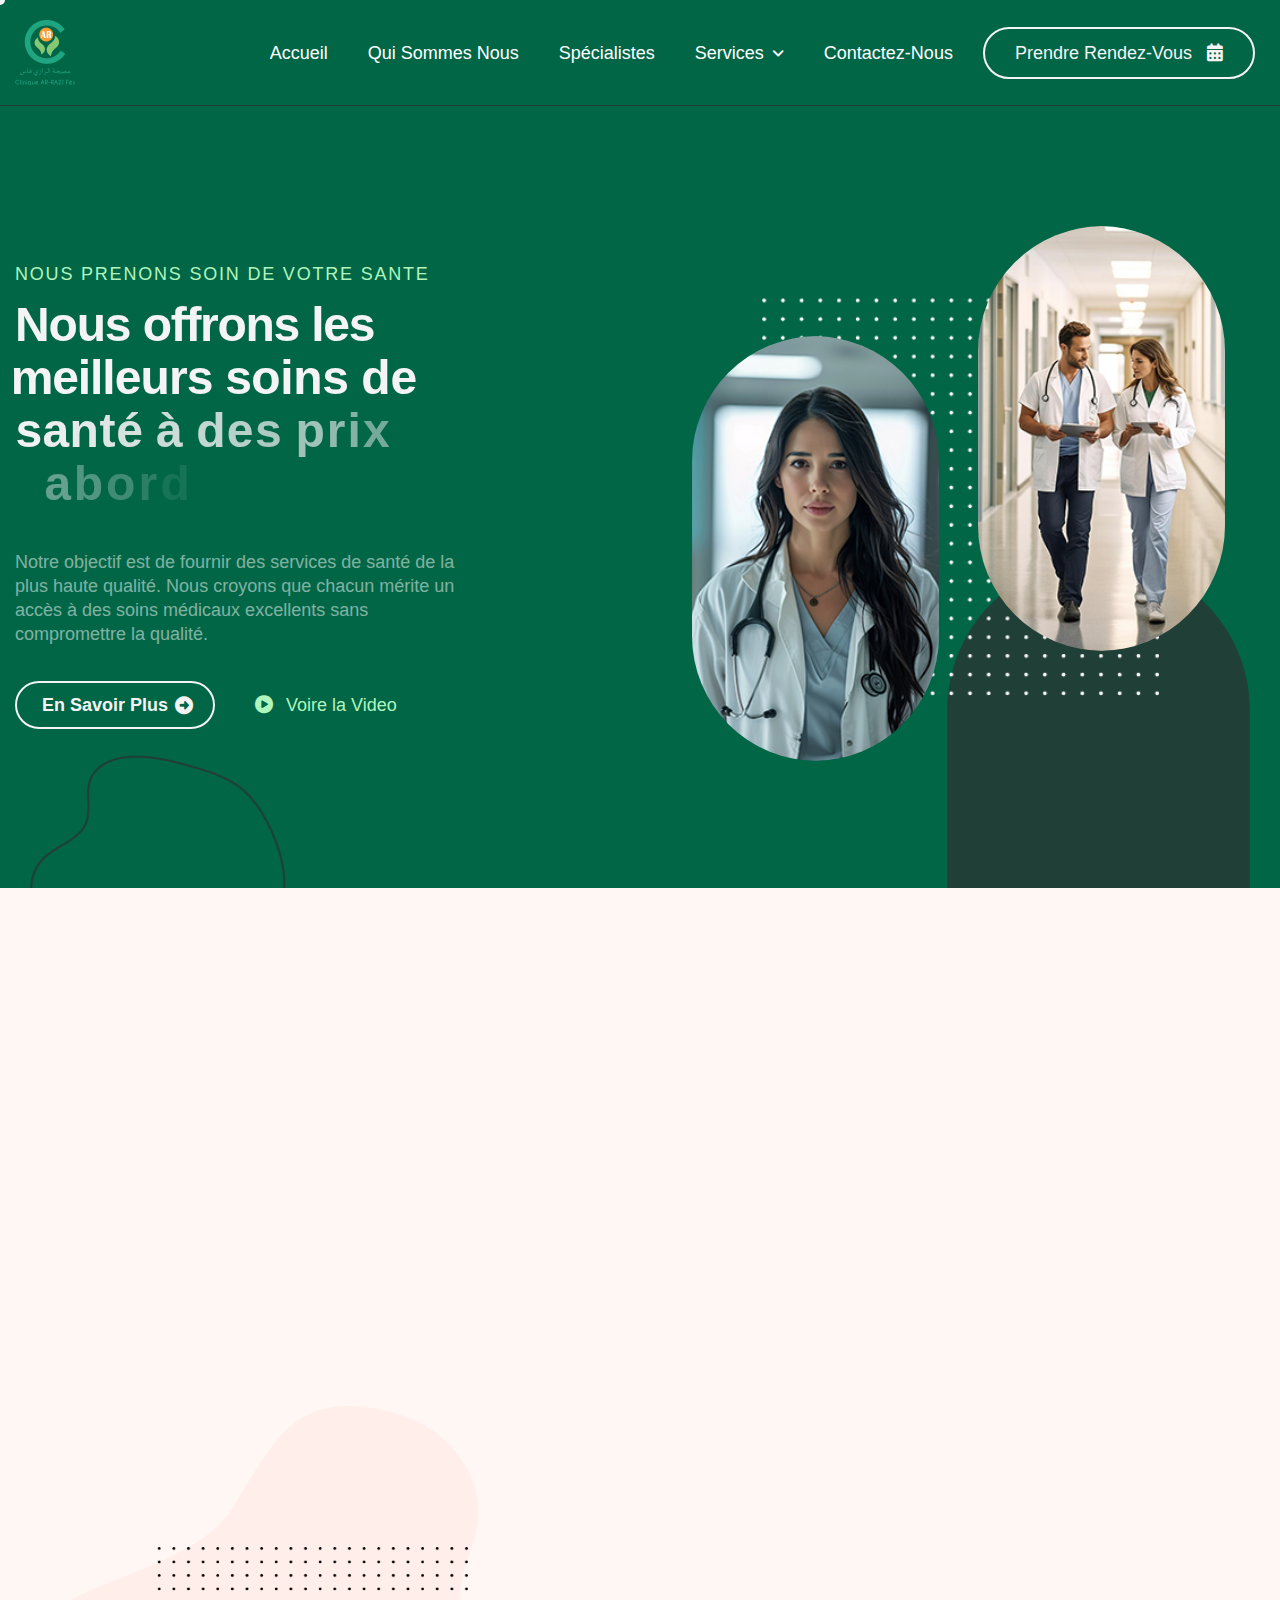
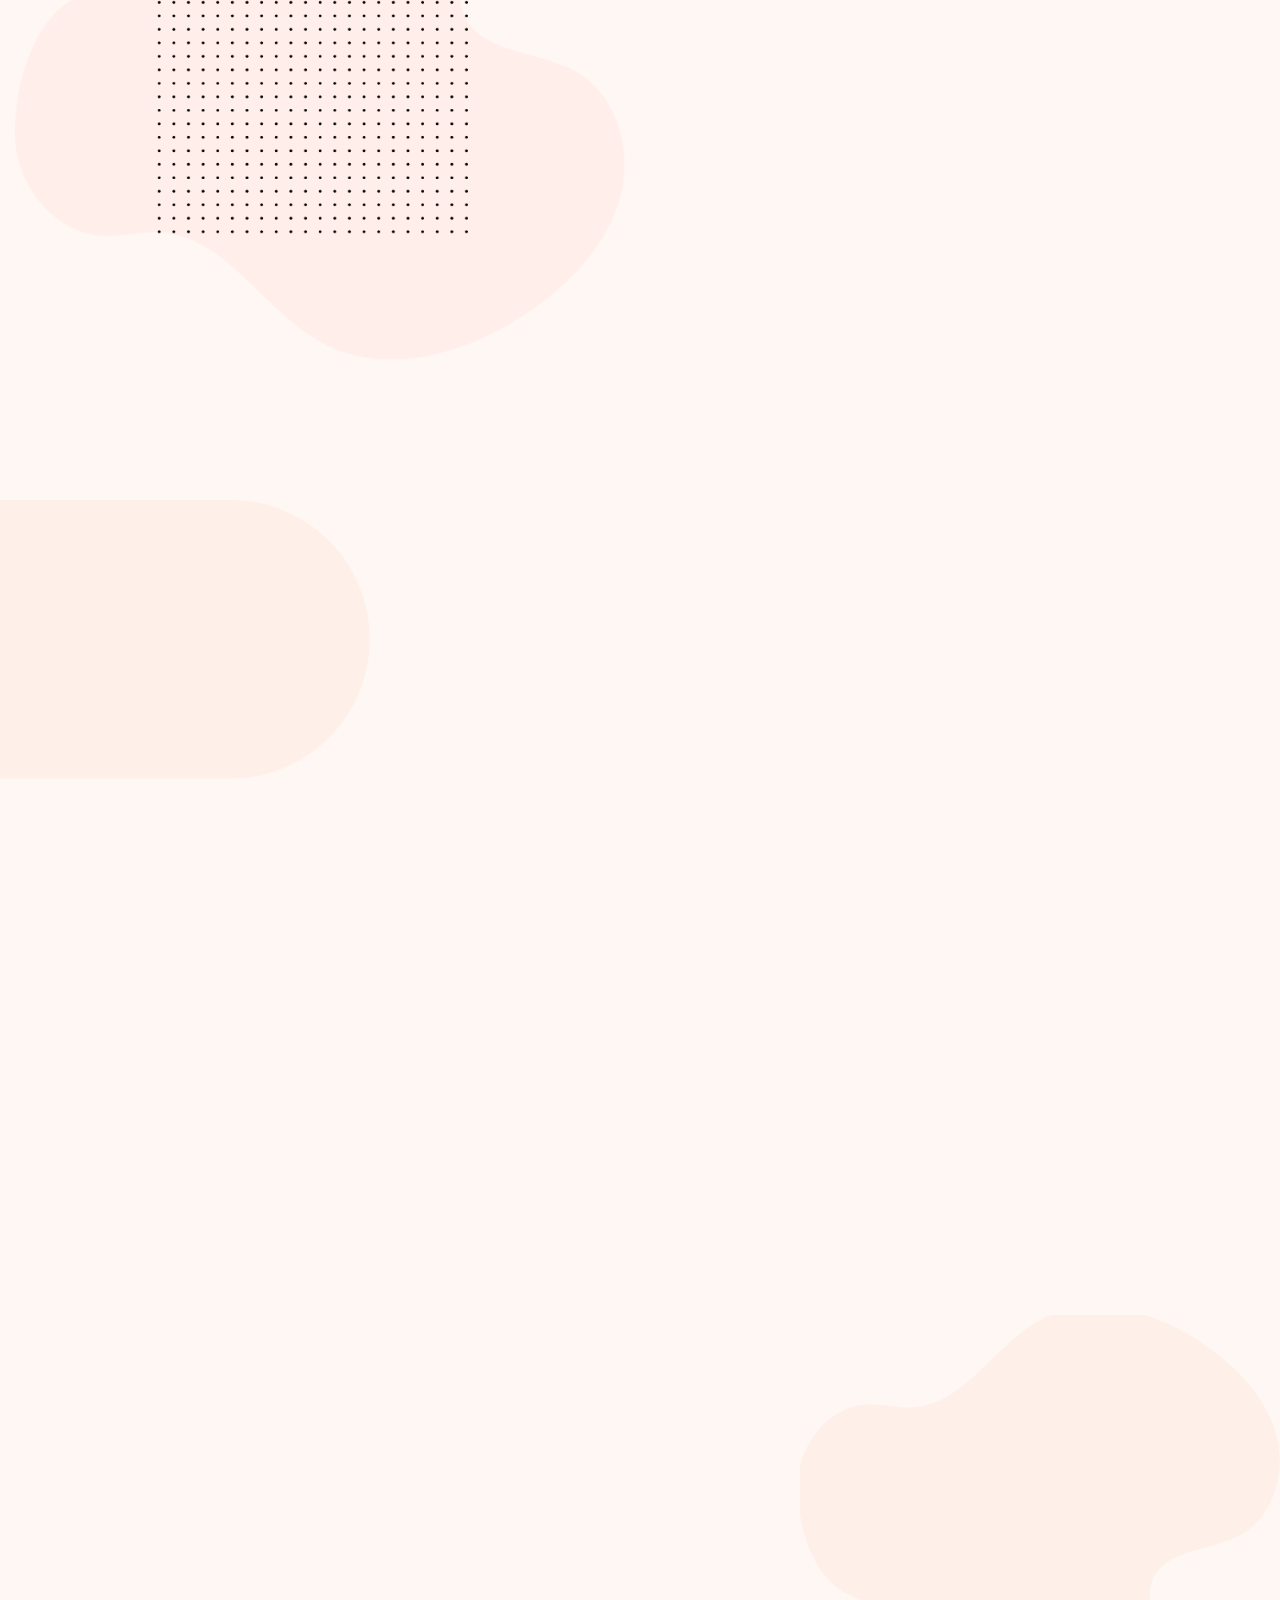
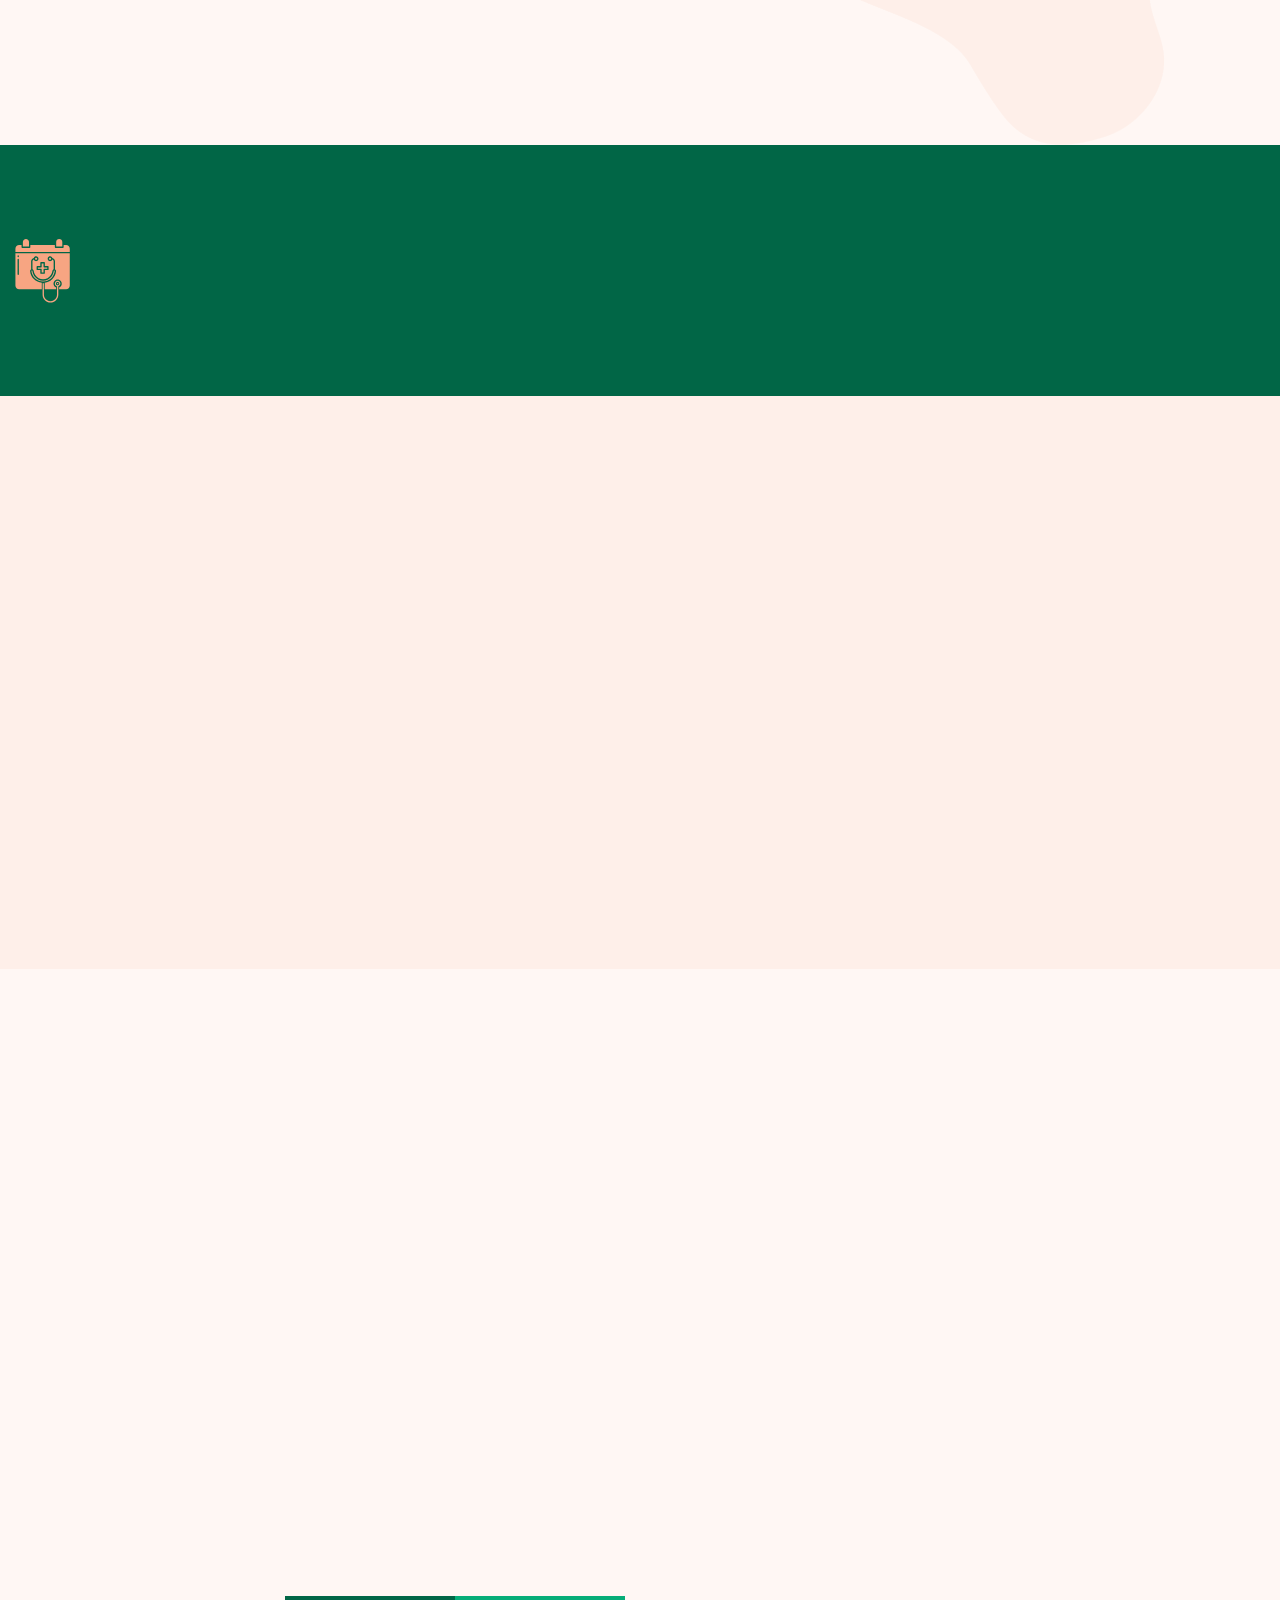
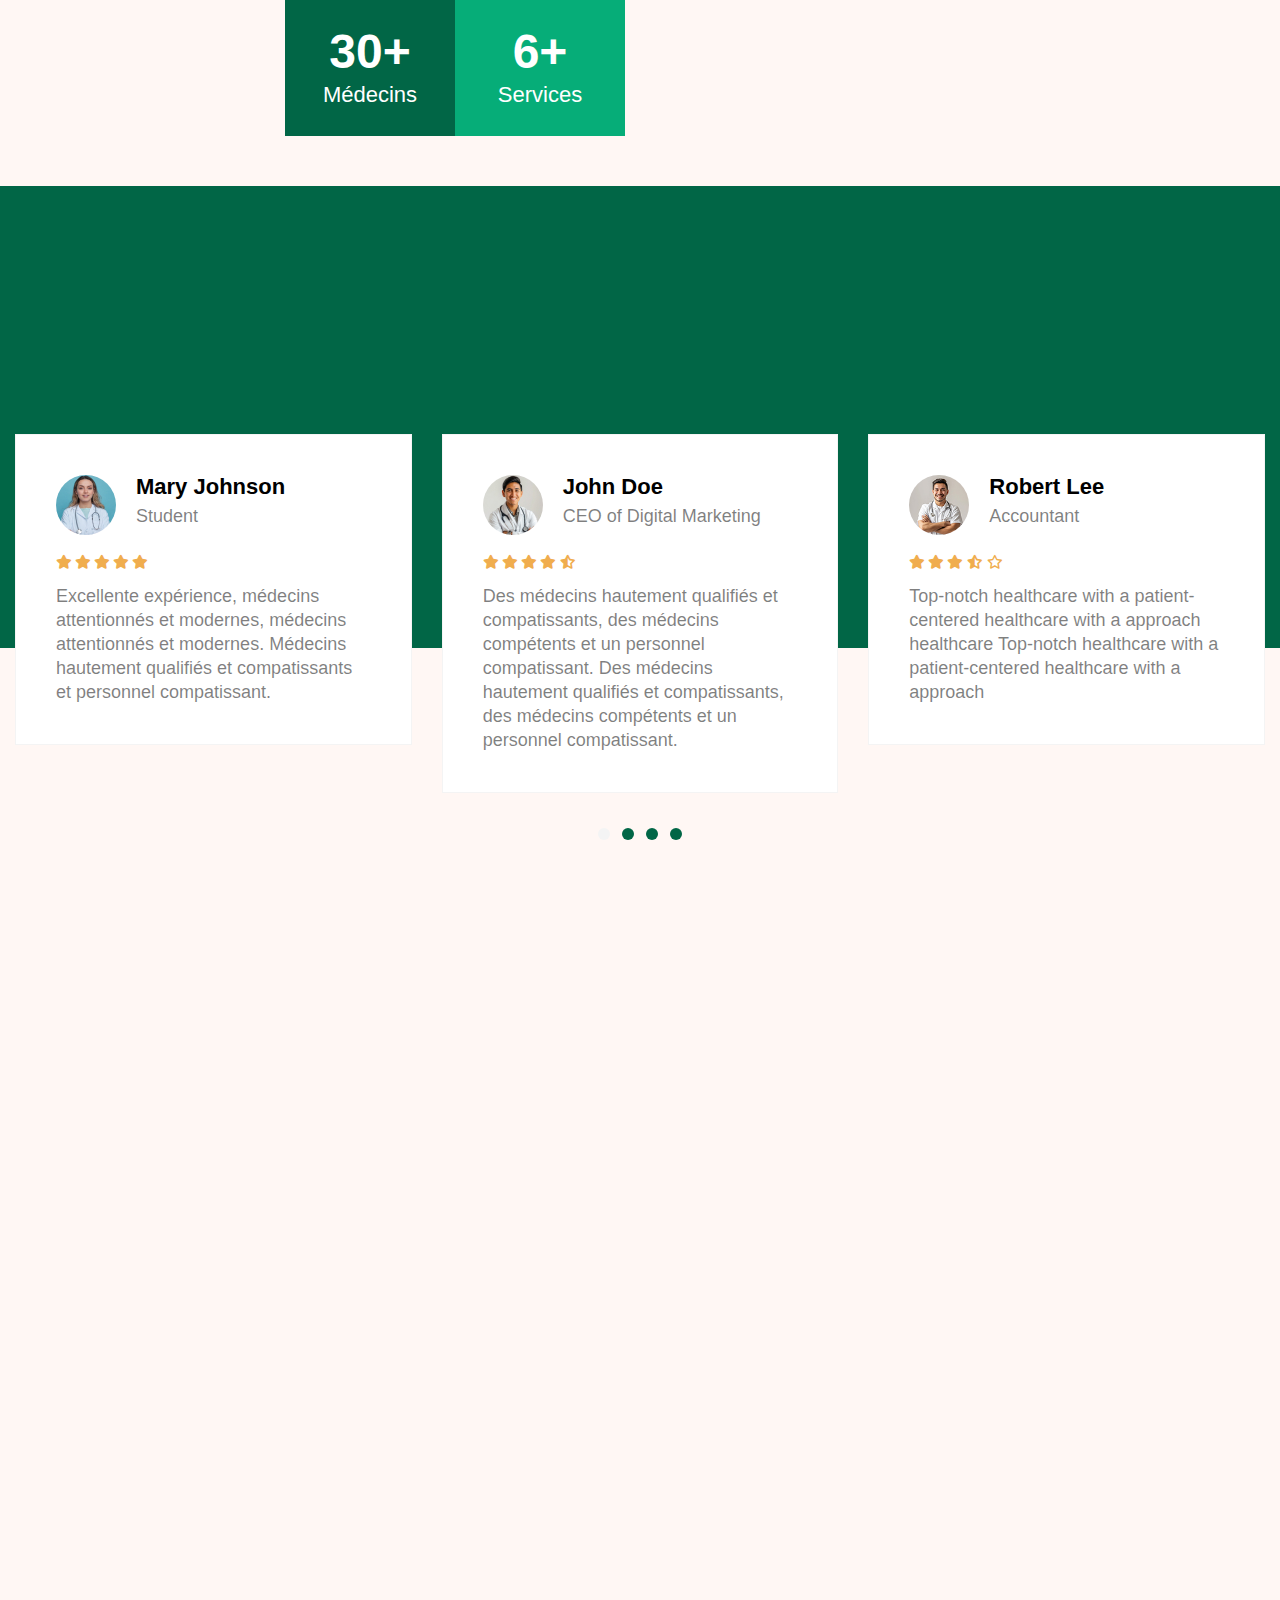
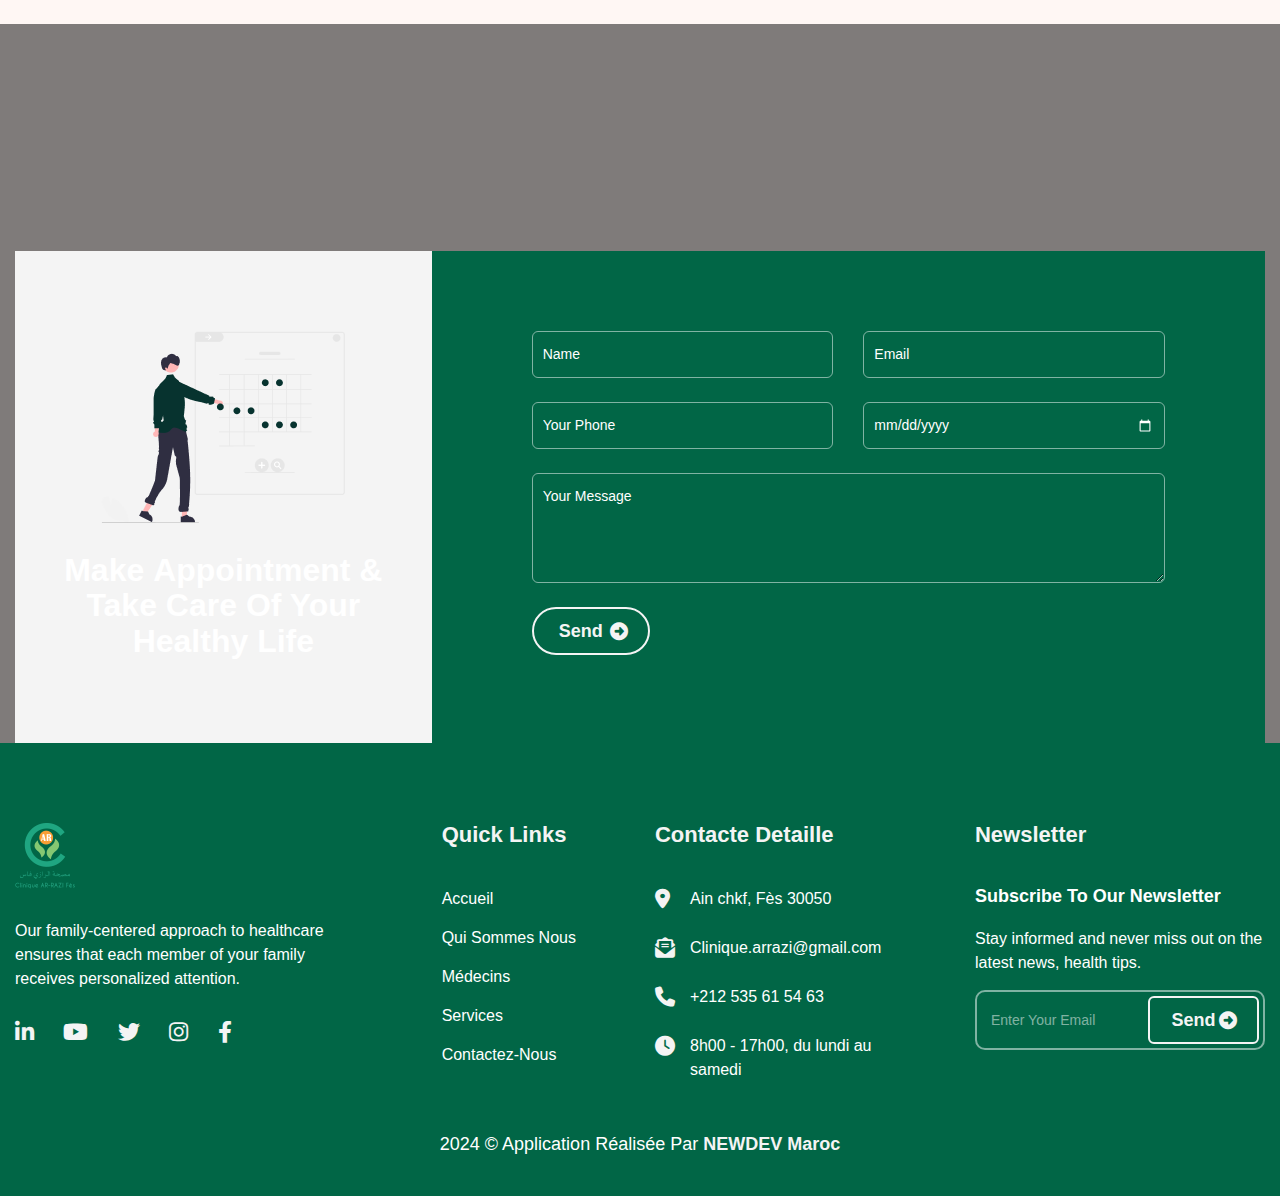
==== index.htm @ b91e055b "Upload Full project" ====
﻿<!DOCTYPE html>
<html lang="zxx">

<head>
	<!-- Meta -->
	<meta charset="utf-8">
	<meta http-equiv="X-UA-Compatible" content="IE=edge">
	<meta name="viewport" content="width=device-width, initial-scale=1.0">
	<meta name="description" content="">
	<meta name="keywords" content="">
	<meta name="author" content="Awaiken">
	<!-- Page Title -->
	<title>Clinique ARRAZI</title>
	<!-- Favicon Icon -->
	<link rel="shortcut icon" type="image/x-icon" href="images/favicon.png">
	<!-- Google Fonts css-->
	<link rel="preconnect" href="https://fonts.googleapis.com">
	<link rel="preconnect" href="https://fonts.gstatic.com" crossorigin="">
	<link href="../../css2?family=Figtree:ital,wght@0,300..900;1,300..900&display=swap" rel="stylesheet">
	<!-- Bootstrap Css -->
	<link href="css/bootstrap.min.css" rel="stylesheet" media="screen">
	<!-- SlickNav Css -->
	<link href="css/slicknav.min.css" rel="stylesheet">
	<!-- Swiper Css -->
	<link rel="stylesheet" href="css/swiper-bundle.min.css">
	<!-- Font Awesome Icon Css-->
	<link href="css/all.css" rel="stylesheet" media="screen">
	<!-- Animated Css -->
	<link href="css/animate.css" rel="stylesheet">
	<!-- Magnific Popup core CSS file -->
	<link rel="stylesheet" href="css/magnific-popup.css">
	<!-- Main custom Css -->
	<link href="css/custom.css" rel="stylesheet" media="screen">
</head>

<body class="tt-magic-cursor">

	<!-- Preloader Start -->
	<div class="preloader">
		<div class="loading-container">
			<div class="loading"></div>
			<div id="loading-icon"><img src="images/loader.svg" alt=""></div>
		</div>
	</div>
	<!-- Preloader End -->

	<!-- Magic Cursor Start -->
	<div id="magic-cursor">
		<div id="ball"></div>
	</div>
	<!-- Magic Cursor End -->

	<!-- Header Start -->
	<header class="main-header">
		<div class="header-sticky">
			<nav class="navbar navbar-expand-lg">
				<div class="container">
					<!-- Logo Start -->
					<div class="header-logo">
						<a class="navbar-brand" href="index.htm">
							<img src="images/logo-arrazi.png" alt="">
						</a>
					</div>
					<!-- Logo End -->

					<!-- Main Menu Start -->
					<div class="collapse navbar-collapse main-menu">
						<div class="nav-menu-wrapper">
							<ul class="navbar-nav mr-auto" id="menu">
								<li class="nav-item"><a class="nav-link" href="index.htm">Accueil</a></li>
								<li class="nav-item"><a class="nav-link" href="about.html">Qui sommes Nous</a></li>
								<li class="nav-item"><a class="nav-link" href="services.html">Spécialistes</a></li>
								<li class="nav-item submenu"><a class="nav-link" href="#">Services</a>
									<ul>
										<li class="nav-item"><a class="nav-link" href="services-single.html">Service
												Single</a></li>
										<li class="nav-item"><a class="nav-link" href="blog.html">Blog</a></li>
										<li class="nav-item"><a class="nav-link" href="blog-single.html">Blog Single</a>
										</li>
										<li class="nav-item"><a class="nav-link" href="team.html">Our Team</a></li>
										<li class="nav-item"><a class="nav-link" href="team-single.html">Team
												details</a></li>
										<li class="nav-item"><a class="nav-link" href="faqs.html">FAQs</a></li>
										<li class="nav-item"><a class="nav-link" href="404.html">404</a></li>
									</ul>
								</li>
								<li class="nav-item"><a class="nav-link" href="contact.html">Contactez-Nous</a></li>
								<li class="nav-item highlighted-menu"><a class="nav-link"
										href="appointment.html">Prendre Rendez-Vous <i
											class="fa-solid fa-calendar-days"></i></a></li>
							</ul>
						</div>
					</div>
					<!-- Main Menu End -->
					<div class="navbar-toggle"></div>
				</div>
			</nav>
			<div class="responsive-menu"></div>
		</div>
	</header>
	<!-- Header End -->

	<!-- Hero Section Start -->
	<div class="hero">
		<div class="container">
			<div class="row align-items-center">
				<div class="col-lg-6">
					<!-- Hero Content Start -->
					<div class="hero-content">
						<!-- Section Title Start -->
						<div class="section-title">
							<h3 class="wow fadeInUp">NOUS PRENONS SOIN DE VOTRE SANTE</h3>
							<h1 class="text-anime-style-3">Nous offrons les meilleurs soins de santé à des prix
								abordables.</h1>
						</div>
						<!-- Section Title End -->

						<!-- Hero Body Start -->
						<div class="hero-body">
							<p class="wow fadeInUp">Notre objectif est de fournir des services de santé de la plus haute
								qualité. Nous croyons que chacun mérite un accès à des soins médicaux excellents sans
								compromettre la qualité.</p>
						</div>
						<!-- Hero Body End -->

						<!-- Hero Footer Start -->
						<div class="hero-footer">
							<a href="#" class="btn-default wow fadeInUp" data-wow-delay="0.25s"> En Savoir Plus</a>
							<a href="https://www.youtube.com/watch?v=Y-x0efG1seA"
								class="btn-video popup-youtube wow fadeInUp" data-wow-delay="0.25s"><i
									class="fas fa-play-circle"></i> Voire la Video</a>
						</div>
						<!-- Hero Footer Start -->
					</div>
					<!-- Hero Content Start -->
				</div>

				<div class="col-lg-6">
					<!-- Hero Image Start -->
					<div class="hero-images">
						<div class="hero-image-1">
							<figure class="image-anime reveal">
								<img src="images/hero-img-1.jpg" alt="">
							</figure>
						</div>
						<div class="hero-image-2">
							<figure class="image-anime reveal">
								<img src="images/hero-img-2.jpg" alt="">
							</figure>
						</div>
					</div>
					<!-- Hero Image End -->
				</div>
			</div>
		</div>
	</div>
	<!-- Hero Section End -->

	<!-- Contact Us Section Start -->
	<div class="home-contact-us">
		<div class="container">
			<div class="row">
				<div class="col-lg-4 col-md-4">
					<!-- Home Contact Start -->
					<div class="home-contact-item highlighted-box wow fadeInUp" data-wow-delay="0.25s">
						<div class="highlighted-box-title">
							<h2>N'hésitez <strong>pas </strong>à nous contacter</h2>
						</div>
						<div class="appointment-wrap">
							<a class="appointment-btn" href="">Contactez-Nous <i class="fa-solid fa-phone-flip"></i>
							</a>
						</div>
					</div>
					<!-- Home Contact End -->
				</div>

				<div class="col-lg-4 col-md-4">
					<!-- Home Contact Item Start -->
					<div class="home-contact-item box-border wow fadeInUp" data-wow-delay="0.25s">
						<!-- contact Icon Start -->
						<div class="contact-icon">
							<img src="images/icon-home-contact-1.svg" alt="">
						</div>
						<!-- Contact Icon End -->

						<!-- Home Contact Content Start -->
						<div class="contact-content">
							<h3>Soins de Santé Familiaux</h3>
							<p>Nous comprenons l'importance de la santé familiale pour le bien-être général. Nous ofrons
								des soins de santé accessibles et de haute qualité pour toute votre famille.</p>
						</div>
						<!-- Home Contact Content End -->
					</div>
					<!-- Service Item End -->
				</div>

				<div class="col-lg-4 col-md-4">
					<!-- Home Contact Item Start -->
					<div class="home-contact-item wow fadeInUp" data-wow-delay="0.25s">
						<!-- contact Icon Start -->
						<div class="contact-icon">
							<img src="images/icon-home-contact-2.svg" alt="">
						</div>
						<!-- Contact Icon End -->

						<!-- Home Contact Content Start -->
						<div class="contact-content">
							<h3>Service 24h/24</h3>
							<p>Nous sommes fiers d'offrir des services médicaux 24h/24 pour garantir que vous aver accès
								à des soins de santé quand vous en avez besoin.</p>
						</div>
						<!-- Home Contact Content End -->
					</div>
					<!-- Service Item End -->
				</div>
			</div>
		</div>
	</div>
	<!-- Contact Us Section End -->

	<!-- About Section Start -->
	<div class="about-us">
		<div class="container">
			<div class="row align-items-center">
				<div class="col-lg-6">
					<!-- About Image Start -->
					<div class="about-img">
						<div class="about-us-image">
							<div class="about-us-image-1">
								<figure class="image-anime reveal">
									<img src="images/about-img-1.jpg" alt="">
								</figure>
							</div>
							<div class="about-us-image-2">
								<figure class="image-anime reveal">
									<img src="images/about-img-2.jpg" alt="">
								</figure>
							</div>
						</div>
						<div class="about-video wow fadeInUp">
							<figure class="image-anime">
								<img src="images/about-video-img.jpg" alt="">
								<a href="https://www.youtube.com/watch?v=Y-x0efG1seA" class="btn-video popup-youtube"><i
										class="fas fa-play-circle"></i> Watch Video</a>
							</figure>
						</div>
					</div>
					<!-- About Image End -->
				</div>

				<div class="col-lg-6">
					<!-- About Content Start -->
					<div class="about-content">
						<!-- Section Title Start -->
						<div class="section-title">
							<h3 class="wow fadeInUp">QUI SOMMES NOUS</h3>
							<h2 class="text-anime-style-3">Clinique AR-Razi</h2>
						</div>
						<!-- Section Title End -->

						<!-- About Content Body Start -->
						<div class="about-content-body">
							<p class="wow fadeInUp">La Clinique AR-Razi, située à Ain Chkef, Fès, offre des services
								mèdicaux spécialisés avec une équipe d'experts, dédiée à fournir des soins de qualité
								accessibles à tous.</p>
						</div>
						<!-- About Content Body End -->

						<!-- About Content Footer Start -->
						<div class="about-content-footer">
							<ul class="wow fadeInUp" data-wow-delay="0.25s">
								<li>Cardiologie interventionnelle</li>
								<li>Chirurgie orthopédique et traumatologique</li>
								<li>Gynécologie et obstétrique</li>
								<li>Oncologie et Cancérologie</li>
								<li>ORL (Oto-rhino-laryngologie)</li>
								<li>Pédiatrie</li>
								<li>Radiothérapie de pointe</li>
							</ul>
							<!-- <a href="#" class="btn-default wow fadeInUp" data-wow-delay="0.5s">read more</a> -->
						</div>
						<!-- About Content Footer End -->
					</div>
					<!-- About Content End -->
				</div>
			</div>
		</div>
	</div>
	<!-- About Section Start -->

	<!-- Medical Service Section Start -->
	<div class="medical-services">
		<div class="container">
			<div class="row">
				<div class="col-lg-4 col-md-4">
					<div class="medical-service-heading">
						<!-- Section Title Start -->
						<div class="section-title">
							<h3 class="wow fadeInUp">medical services</h3>
							<h2 class="text-anime-style-3">Nous offrons les meilleurs services.</h2>
						</div>
						<!-- Section Title End -->
					</div>
				</div>

				<div class="col-lg-4 col-md-4">
					<!-- Medical Service Item Start -->
					<div class="medical-service-item wow fadeInUp">
						<div class="medical-service-content">
							<!-- Icon Box Start -->
							<div class="icon-box">
								<i class="fas fa-heartbeat fa-4x" style="color: #003d2a;"></i>
							</div>
							<!-- Icon Box End -->

							<!-- Medical Content Start -->
							<div class="medical-content">
								<h3>Cardiologie interventionnelle</h3>
								<p>Nous comprenons l'importance d'une intervention rapide et efficace pour améliorer
									votre santé cardiaque.</p>

							</div>
							<!-- Medical Content End -->
						</div>
						<!-- Medical Service Button Start -->
						<div class="medical-service-btn">
							<a href="#" class="btn-services">read more <i class="far fa-arrow-alt-circle-right"></i></a>
						</div>
						<!-- Medical Service Button End -->
					</div>
					<!-- Medical Service Item End -->
				</div>

				<div class="col-lg-4 col-md-4">
					<!-- Medical Service Item Start -->
					<div class="medical-service-item wow fadeInUp" data-wow-delay="0.25s">
						<div class="medical-service-content">
							<!-- Icon Box Start -->
							<div class="icon-box">
								<i class="fas fa-radiation-alt fa-4x" style="color: #003d2a;"></i>
							</div>
							<!-- Icon Box End -->

							<!-- Medical Content Start -->
							<div class="medical-content">
								<h3>Chirurgie orthopédique et traumatologique</h3>
								<p>Nous offrons des soins spécialisés pour traiter les affections des os, des articulations et les traumatismes, afin de restaurer votre mobilité et qualité de vie.</p>
							</div>
							<!-- Medical Content End -->
						</div>
						<!-- Medical Service Button Start -->
						<div class="medical-service-btn">
							<a href="#" class="btn-services">read more <i class="far fa-arrow-alt-circle-right"></i></a>
						</div>
						<!-- Medical Service Button End -->
					</div>
					<!-- Medical Service Item End -->
				</div>

				<div class="col-lg-4 col-md-4">
					<!-- Medical Service Item Start -->
					<div class="medical-service-item wow fadeInUp" data-wow-delay="0.5s">
						<div class="medical-service-content">
							<!-- Icon Box Start -->
							<div class="icon-box">
								<i class="fas fa-female fa-4x" style="color: #003d2a;"></i>
							</div>
							<!-- Icon Box End -->

							<!-- Medical Content Start -->
							<div class="medical-content">
								<h3>Gynécologie et obstétrique</h3>
								<p>Nous mettons un point d'honneur à accompagner les femmes à chaque étape de leur santé reproductive.</p>
							</div>
							<!-- Medical Content End -->
						</div>
						<!-- Medical Service Button Start -->
						<div class="medical-service-btn">
							<a href="#" class="btn-services">read more <i class="far fa-arrow-alt-circle-right"></i></a>
						</div>
						<!-- Medical Service Button End -->
					</div>
					<!-- Medical Service Item End -->
				</div>

				<div class="col-lg-4 col-md-4">
					<!-- Medical Service Item Start -->
					<div class="medical-service-item wow fadeInUp" data-wow-delay="0.75s">
						<div class="medical-service-content">
							<!-- Icon Box Start -->
							<div class="icon-box">
								<i class="fas fa-ribbon fa-4x" style="color: #003d2a;"></i>
							</div>
							<!-- Icon Box End -->

							<!-- Medical Content Start -->
							<div class="medical-content">
								<h3>Oncologie et Cancérologie</h3>
								<p>Nous offrons des soins spécialisés pour le diagnostic et le traitement des cancers avec une approche personnalisée.</p>
							</div>
							<!-- Medical Content End -->
						</div>
						<!-- Medical Service Button Start -->
						<div class="medical-service-btn">
							<a href="#" class="btn-services">read more <i class="far fa-arrow-alt-circle-right"></i></a>
						</div>
						<!-- Medical Service Button End -->
					</div>
					<!-- Medical Service Item End -->
				</div>

				<div class="col-lg-4 col-md-4">
					<!-- Medical Service Item Start -->
					<div class="medical-service-item wow fadeInUp" data-wow-delay="1s">
						<div class="medical-service-content">
							<!-- Icon Box Start -->
							<div class="icon-box">
								<i class="fas fa-head-side-mask fa-4x" style="color: #003d2a;"></i> 
							</div>
							<!-- Icon Box End -->

							<!-- Medical Content Start -->
							<div class="medical-content">
								<h3>ORL (Oto-rhino-laryngologie)</h3>
								<p>Nos experts prennent en charge les troubles liés aux oreilles, au nez et à la gorge avec une expertise reconnue.</p>
							</div>
							<!-- Medical Content End -->
						</div>
						<!-- Medical Service Button Start -->
						<div class="medical-service-btn">
							<a href="#" class="btn-services">read more <i class="far fa-arrow-alt-circle-right"></i></a>
						</div>
						<!-- Medical Service Button End -->
					</div>
					<!-- Medical Service Item End -->
				</div>
				<div class="col-lg-4 col-md-4">
					<!-- Medical Service Item Start -->
					<div class="medical-service-item wow fadeInUp" data-wow-delay="1s">
						<div class="medical-service-content">
							<!-- Icon Box Start -->
							<div class="icon-box">
								<i class="fas fa-baby fa-4x" style="color: #003d2a;"></i>
							</div>
							<!-- Icon Box End -->

							<!-- Medical Content Start -->
							<div class="medical-content">
								<h3>Pédiatrie</h3>
								<p>Nous sommes dédiés à la santé et au bien-être des enfants, avec des soins adaptés à chaque étape de leur croissance.</p>
							</div>
							<!-- Medical Content End -->
						</div>
						<!-- Medical Service Button Start -->
						<div class="medical-service-btn">
							<a href="#" class="btn-services">read more <i class="far fa-arrow-alt-circle-right"></i></a>
						</div>
						<!-- Medical Service Button End -->
					</div>
					<!-- Medical Service Item End -->
				</div>
				<div class="col-lg-4 col-md-4">
					<!-- Medical Service Item Start -->
					<div class="medical-service-item wow fadeInUp" data-wow-delay="1s">
						<div class="medical-service-content">
							<!-- Icon Box Start -->
							<div class="icon-box">
								<i class="fas fa-bone fa-4x" style="color: #003d2a;"></i>
							</div>
							<!-- Icon Box End -->

							<!-- Medical Content Start -->
							<div class="medical-content">
								<h3>Radiothérapie de pointe</h3>
								<p>Nous utilisons des technologies avancées de radiothérapie pour cibler et traiter les tumeurs avec précision, tout en préservant les tissus sains environnants.</p>
							</div>
							<!-- Medical Content End -->
						</div>
						<!-- Medical Service Button Start -->
						<div class="medical-service-btn">
							<a href="#" class="btn-services">read more <i class="far fa-arrow-alt-circle-right"></i></a>
						</div>
						<!-- Medical Service Button End -->
					</div>
					<!-- Medical Service Item End -->
				</div>
				<div class="col-lg-4 col-md-4">
					<div class="medical-service-heading">
						<!-- Section Title Start -->
						<div class="section-last-title">
							<h2 class="text-anime-style-3">Pour nos clients</h2>
						</div>
						<!-- Section Title End -->
					</div>
				</div>
			</div>
		</div>
	</div>
	<!-- Medical Service Section End -->

	<!-- Cta Section Start -->
	<div class="cta-box">
		<div class="container">
			<div class="row align-items-center">
				<div class="col-lg-8">
					<!-- Cta Item Start -->
					<div class="cta-item">
						<!-- Icon Box Start -->
						<div class="icon-box">
							<img src="images/icon-appointment.svg" alt="">
						</div>
						<!-- Icon Box End -->

						<!-- Cta Content Start -->
						<div class="cta-content">
							<h3 class="text-anime-style-3">Ouvert pour les rendez-vous</h3>
							<p class="wow fadeInUp" data-wow-delay="0.25s">Nous sommes ravis d'annoncer que nos portes
								sont ouvertes et que nous acceptons désormais les rendez-vous pour mieux vous servir.
							</p>
						</div>
						<!-- Cta Content End -->
					</div>
					<!-- Cta Item End -->
				</div>

				<div class="col-lg-4">
					<!-- Cta Btn Start -->
					<div class="cta-btn">
						<a href="#" class="appointment-btn wow fadeInUp">Prendre Rendez-Vous <i
								class="fa-solid fa-calendar-days"></i></a>
					</div>
					<!-- Cta Btn End -->
				</div>
			</div>
		</div>
	</div>
	<!-- Cta Section End -->

	<!-- How we Work Section Start -->
	<div class="how-we-work">
		<div class="container">
			<div class="row section-row align-items-center">
				<div class="col-md-6">
					<!-- Section Title Start -->
					<div class="section-title">
						<h3 class="wow fadeInUp">how we work</h3>
						<h2 class="text-anime-style-3">Un répertoire complet pour vos soins de santé.</h2>
					</div>
					<!-- Section Title End -->
				</div>

				<div class="col-md-6">
					<div class="section-title-content wow fadeInUp">
						<p>Nous sommes votre destination unique de confiance pour tous vos besoins en matière de soins
							de santé. Notre répertoire complet est conçu pour vous offrir un accès facile à une large
							gamme de services et de prestataires de soins de santé, garantissant ainsi à vous et à votre
							famille.</p>
					</div>
				</div>
			</div>

			<div class="row">
				<div class="col-md-3 col-6">
					<!-- Step Item Start -->
					<div class="work-step-item wow fadeInUp">
						<!-- Icon Box Start -->
						<div class="icon-box">
							<img src="images/icon-work-step-1.svg" alt="">
						</div>
						<!-- Icon Box End -->

						<!-- Step Item Content Start -->
						<div class="step-item-content">
							<h3>prendre rendez-vous</h3>
						</div>
						<!-- Step Item Content End -->
					</div>
					<!-- Step Item End -->
				</div>

				<div class="col-md-3 col-6">
					<!-- Step Item Start -->
					<div class="work-step-item wow fadeInUp" data-wow-delay="0.5s">
						<!-- Icon Box Start -->
						<div class="icon-box">
							<img src="images/icon-work-step-2.svg" alt="">
						</div>
						<!-- Icon Box End -->

						<!-- Step Item Content Start -->
						<div class="step-item-content">
							<h3>effectuer un contrôle</h3>
						</div>
						<!-- Step Item Content End -->
					</div>
					<!-- Step Item End -->
				</div>

				<div class="col-md-3 col-6">
					<!-- Step Item Start -->
					<div class="work-step-item wow fadeInUp" data-wow-delay="0.75s">
						<!-- Icon Box Start -->
						<div class="icon-box">
							<img src="images/icon-work-step-3.svg" alt="">
						</div>
						<!-- Icon Box End -->

						<!-- Step Item Content Start -->
						<div class="step-item-content">
							<h3>effectuer un traitement</h3>
						</div>
						<!-- Step Item Content End -->
					</div>
					<!-- Step Item End -->
				</div>

				<div class="col-md-3 col-6">
					<!-- Step Item Start -->
					<div class="work-step-item wow fadeInUp" data-wow-delay="1s">
						<!-- Icon Box Start -->
						<div class="icon-box">
							<img src="images/icon-work-step-4.svg" alt="">
						</div>
						<!-- Icon Box End -->

						<!-- Step Item Content Start -->
						<div class="step-item-content">
							<h3>prescription et paiement</h3>
						</div>
						<!-- Step Item Content End -->
					</div>
					<!-- Step Item End -->
				</div>
			</div>
		</div>
	</div>
	<!-- How we Work Section End -->

	<!-- Our Faqs Section Start -->
	<div class="our-faqs">
		<div class="container">
			<div class="row align-items-center">
				<div class="col-lg-6">
					<div class="faq-counter-image">
						<!-- Image Item Start -->
						<div class="faq-image">
							<figure class="reveal image-anime">
								<img src="images/home-faq-img.jpg" alt="">
							</figure>
						</div>
						<!-- Image Item End -->

						<!-- Counter Item Start -->
						<div class="counter-item">
							<!-- Counter Box Start -->
							<div class="counter-box-1">
								<div class="counter-content">
									<h3><span class="counter">30</span>+</h3>
									<p>médecins</p>
								</div>
							</div>
							<!-- Counter Box End -->

							<!-- Counter Box Start -->
							<div class="counter-box-2">
								<div class="counter-content">
									<h3><span class="counter">6</span>+</h3>
									<p>services</p>
								</div>
							</div>
							<!-- Counter Box End -->
						</div>
						<!-- Counter Item End -->
					</div>
				</div>

				<div class="col-lg-6">
					<div class="faqs-content">
						<!-- Section Title Start -->
						<div class="section-title">
							<h3 class="wow fadeInUp">faqs</h3>
							<h2 class="text-anime-style-3">Consultations avec des médecins qualifiés.</h2>
						</div>
						<!-- Section Title End -->

						<!-- FAQ Accordion Start -->
						<div class="faq-accordion" id="accordion">
							<!-- FAQ Item Start -->
							<div class="accordion-item wow fadeInUp">
								<h2 class="accordion-header" id="headingOne">
									<button class="accordion-button" type="button" data-bs-toggle="collapse"
										data-bs-target="#collapseOne" aria-expanded="true" aria-controls="collapseOne">
										Des consultations de télémédecine sont-elles disponibles ?
									</button>
								</h2>
								<div id="collapseOne" class="accordion-collapse collapse show"
									aria-labelledby="headingOne" data-bs-parent="#accordion">
									<div class="accordion-body">
										<p>Oui, nous offrons des consultations de télémédecine pour certaines conditions médicales.</p>
									</div>
								</div>
							</div>
							<!-- FAQ Item End -->

							<!-- FAQ Item Start -->
							<div class="accordion-item wow fadeInUp" data-wow-delay="0.25s">
								<h2 class="accordion-header" id="headingTwo">
									<button class="accordion-button collapsed" type="button" data-bs-toggle="collapse"
										data-bs-target="#collapseTwo" aria-expanded="false" aria-controls="collapseTwo">
										Acceptez-vous l'assurance maladie ?
									</button>
								</h2>
								<div id="collapseTwo" class="accordion-collapse collapse" aria-labelledby="headingTwo"
									data-bs-parent="#accordion">
									<div class="accordion-body">
										<p>Oui, nous acceptons la plupart des principaux régimes d'assurance maladie.</p>
									</div>
								</div>
							</div>
							<!-- FAQ Item End -->

							<!-- FAQ Item Start -->
							<div class="accordion-item wow fadeInUp" data-wow-delay="0.5s">
								<h2 class="accordion-header" id="headingThree">
									<button class="accordion-button collapsed" type="button" data-bs-toggle="collapse"
										data-bs-target="#collapseThree" aria-expanded="false"
										aria-controls="collapseThree">
										Combien coûte une consultation ?
									</button>
								</h2>
								<div id="collapseThree" class="accordion-collapse collapse"
									aria-labelledby="headingThree" data-bs-parent="#accordion">
									<div class="accordion-body">
										<p>Les frais de consultation varient en fonction du médecin et du type de consultation.
										</p>
									</div>
								</div>
							</div>
							<!-- FAQ Item End -->
						</div>
						<!-- FAQ Accordion End -->
					</div>
				</div>
			</div>
		</div>
	</div>
	<!-- Our Faqs Section End -->

	<!-- Testimonial Section Satrt -->
	<div class="clients-testimonials">
		<div class="container">
			<div class="row section-row">
				<div class="col-lg-12">
					<!-- Section Title Start -->
					<div class="section-title">
						<h3 class="wow fadeInUp">témoignage</h3>
						<h2 class="text-anime-style-3">Ce que les patients disent de nous.</h2>
					</div>
					<!-- Section Title End -->
				</div>
			</div>

			<div class="row">
				<div class="col-md-12">
					<!-- Testimonial Slider Start -->
					<div class="testimonial-slider">
						<div class="swiper">
							<div class="swiper-wrapper">
								<!-- Testimonial Slide Start -->
								<div class="swiper-slide">
									<div class="testimonial-item">
										<div class="testimonial-header">
											<div class="testimonial-image">
												<figure class="image-anime">
													<img src="images/author-1.jpg" alt="">
												</figure>
											</div>
											<div class="author-content">
												<div class="author-title">
													<h3>mary johnson</h3>
												</div>
												<div class="testimonial-title">
													<p>Student</p>
												</div>
											</div>
										</div>
										<div class="testimonial-rating-list">
											<ul>
												<li><i class="fa-solid fa-star"></i></li>
												<li><i class="fa-solid fa-star"></i></li>
												<li><i class="fa-solid fa-star"></i></li>
												<li><i class="fa-solid fa-star"></i></li>
												<li><i class="fa-solid fa-star"></i></li>
											</ul>
										</div>
										<div class="testimonial-content">
											<p>Excellente expérience, médecins attentionnés et modernes, médecins attentionnés et modernes.
												Médecins hautement qualifiés et compatissants et personnel compatissant.</p>
										</div>
									</div>
								</div>
								<!-- Testimonial Slide End -->

								<!-- Testimonial Slide Start -->
								<div class="swiper-slide">
									<div class="testimonial-item">
										<div class="testimonial-header">
											<div class="testimonial-image">
												<figure class="image-anime">
													<img src="images/author-2.jpg" alt="">
												</figure>
											</div>
											<div class="author-content">
												<div class="author-title">
													<h3>john doe</h3>
												</div>
												<div class="testimonial-title">
													<p>CEO of Digital Marketing</p>
												</div>
											</div>
										</div>
										<div class="testimonial-rating-list">
											<ul>
												<li><i class="fa-solid fa-star"></i></li>
												<li><i class="fa-solid fa-star"></i></li>
												<li><i class="fa-solid fa-star"></i></li>
												<li><i class="fa-solid fa-star"></i></li>
												<li><i class="fa-solid fa-star-half-stroke"></i></li>
											</ul>
										</div>
										<div class="testimonial-content">
											<p>Des médecins hautement qualifiés et compatissants, des médecins compétents et un personnel compatissant.
												Des médecins hautement qualifiés et compatissants, des médecins
												compétents et un personnel compatissant.</p>
										</div>
									</div>
								</div>
								<!-- Testimonial Slide End -->

								<!-- Testimonial Slide Start -->
								<div class="swiper-slide">
									<div class="testimonial-item">
										<div class="testimonial-header">
											<div class="testimonial-image">
												<figure class="image-anime">
													<img src="images/author-3.jpg" alt="">
												</figure>
											</div>
											<div class="author-content">
												<div class="author-title">
													<h3>robert lee</h3>
												</div>
												<div class="testimonial-title">
													<p>Accountant</p>
												</div>
											</div>
										</div>
										<div class="testimonial-rating-list">
											<ul>
												<li><i class="fa-solid fa-star"></i></li>
												<li><i class="fa-solid fa-star"></i></li>
												<li><i class="fa-solid fa-star"></i></li>
												<li><i class="fa-solid fa-star-half-stroke"></i></li>
												<li><i class="fa-regular fa-star"></i></li>
											</ul>
										</div>
										<div class="testimonial-content">
											<p>Top-notch healthcare with a patient-centered healthcare with a approach
												healthcare Top-notch healthcare with a patient-centered healthcare with
												a approach</p>
										</div>
									</div>
								</div>
								<!-- Testimonial Slide End -->

								<!-- Testimonial Slide Start -->
								<div class="swiper-slide">
									<div class="testimonial-item">
										<div class="testimonial-header">
											<div class="testimonial-image">
												<figure class="image-anime">
													<img src="images/author-4.jpg" alt="">
												</figure>
											</div>
											<div class="author-content">
												<div class="author-title">
													<h3>emily davis</h3>
												</div>
												<div class="testimonial-title">
													<p>CEO of Digital Marketing</p>
												</div>
											</div>
										</div>
										<div class="testimonial-rating-list">
											<ul>
												<li><i class="fa-solid fa-star"></i></li>
												<li><i class="fa-solid fa-star"></i></li>
												<li><i class="fa-solid fa-star"></i></li>
												<li><i class="fa-solid fa-star"></i></li>
												<li><i class="fa-regular fa-star"></i></li>
											</ul>
										</div>
										<div class="testimonial-content">
											<p>Des médecins hautement qualifiés et un personnel de santé compatissant avec une approche
												centrée sur le patient des soins de santé centrés sur le patient des soins de santé centrés sur le patient avec une approche
												centrée sur le patient des soins de santé centrés sur le patient avec des médecins et un personnel compatissant.</p>
										</div>
									</div>
								</div>
								<!-- Testimonial Slide End -->
							</div>
							<div class="swiper-pagination"></div>
						</div>
					</div>
					<!-- Testimonial Slider End -->
				</div>
			</div>
		</div>
	</div>
	<!-- Testimonial Section End -->

	<!-- Recent Posts Section Start -->
	<div class="recent-post">
		<div class="container">
			<div class="row">
				<div class="col-lg-5 col-md-12">
					<!-- Section Title Start -->
					<div class="section-title">
						<h3 class="wow fadeInUp">our blog</h3>
						<h2 class="text-anime-style-3">Lates News & Articles.</h2>
					</div>
					<!-- Section Title End -->
				</div>
			</div>

			<div class="row">
				<div class="col-lg-4 col-md-6">
					<!-- Post Item Start -->
					<div class="post-item wow fadeInUp" data-wow-delay="0.25s">
						<!-- Post Image Start -->
						<div class="post-featured-image">
							<figure class="image-anime">
								<a href=""><img src="images/post-1.jpg" alt=""></a>
							</figure>
						</div>
						<!-- Post Image End -->

						<!-- Post Content Start -->
						<div class="post-item-body">
							<h2><a href="#">Best Medical Network Directory For Physicians & Clients</a></h2>
							<p>Hypertension, commonly known as high blood pressure, is a prevalent</p>
						</div>
						<!-- Post Content End -->

						<!-- Btn Readmore Start -->
						<div class="btn-readmore">
							<a href="">read more <i class="fa-solid fa-arrow-right-long"></i></a>
						</div>
						<!-- Btn Readmore End -->
					</div>
					<!-- Post Item End -->
				</div>

				<div class="col-lg-4 col-md-6">
					<!-- Post Item Start -->
					<div class="post-item wow fadeInUp" data-wow-delay="0.5s">
						<!-- Post Image Start -->
						<div class="post-featured-image">
							<figure class="image-anime">
								<a href=""><img src="images/post-2.jpg" alt=""></a>
							</figure>
						</div>
						<!-- Post Image End -->

						<!-- Post Content Start -->
						<div class="post-item-body">
							<h2><a href="">The Importance of Regular Health Checkups</a></h2>
							<p>This symptoms, causes, risk factors, diagnosis, treatment options strategies.</p>
						</div>
						<!-- Post Content End -->

						<!-- Btn Readmore Start -->
						<div class="btn-readmore">
							<a href="">read more <i class="fa-solid fa-arrow-right-long"></i></a>
						</div>
						<!-- Btn Readmore End -->
					</div>
					<!-- Post Item End -->
				</div>

				<div class="col-lg-4 col-md-6">
					<!-- Post Item Start -->
					<div class="post-item wow fadeInUp" data-wow-delay="0.75s">
						<!-- Post Image Start -->
						<div class="post-featured-image">
							<figure class="image-anime">
								<a href=""><img src="images/post-3.jpg" alt=""></a>
							</figure>
						</div>
						<!-- Post Image End -->

						<!-- Post Content Start -->
						<div class="post-item-body">
							<h2><a href="">Managing Better Stress for Better Mental Health</a></h2>
							<p>These stories can provide valuable insights into living with a particular condition</p>
						</div>
						<!-- Post Content End -->

						<!-- Btn Readmore Start -->
						<div class="btn-readmore">
							<a href="">Read More <i class="fa-solid fa-arrow-right-long"></i></a>
						</div>
						<!-- Btn Readmore End -->
					</div>
					<!-- Post Item End -->
				</div>
			</div>
		</div>
	</div>
	<!-- Recent Posts Section End -->

	<!-- Footer Contact Form Start  -->
	<div class="home-contact-form parallaxie">
		<div class="container">
			<div class="row">
				<div class="col-lg-12">
					<!-- Section Title Start -->
					<div class="section-title">
						<h3 class="wow fadeInUp">fill the form</h3>
						<h2 class="text-anime-style-3">Contact Form.</h2>
					</div>
					<!-- Section Title End -->
				</div>
			</div>

			<div class="row no-gutters">
				<div class="col-lg-4 col-md-5 col-12">
					<!-- Contact Appointment Start -->
					<div class="contact-appointment">
						<div class="appointment-img">
							<img src="images/contact-us-img.png" alt="">
						</div>
						<div class="appointment-content">
							<h3>Make <strong>Appointment </strong>& Take Care Of Your Healthy Life</h3>
						</div>
					</div>
					<!-- Contact Appointment End -->
				</div>

				<div class="col-lg-8 col-md-7 col-12">
					<!-- Contact Form start -->
					<div class="contact-form">
						<form id="appointmentForm" action="#" method="POST" data-toggle="validator">
							<div class="row">
								<div class="form-group col-md-6 mb-4">
									<input type="text" name="name" class="form-control" id="name" placeholder="Name"
										required="">
									<div class="help-block with-errors"></div>
								</div>

								<div class="form-group col-md-6 mb-4">
									<input type="email" name="email" class="form-control" id="email" placeholder="Email"
										required="">
									<div class="help-block with-errors"></div>
								</div>

								<div class="form-group col-md-6 mb-4">
									<input type="text" name="phone" class="form-control" id="phone"
										placeholder="Your Phone" required="">
									<div class="help-block with-errors"></div>
								</div>

								<div class="form-group col-md-6 mb-4">
									<input type="date" name="date" class="form-control" id="date" required="">
									<div class="help-block with-errors"></div>
								</div>

								<div class="form-group col-md-12 mb-4">
									<textarea name="msg" class="form-control" id="msg" rows="4"
										placeholder="Your Message" required=""></textarea>
									<div class="help-block with-errors"></div>
								</div>

								<div class="col-md-12 form-group">
									<button type="submit" class="btn-default">send</button>
									<div id="msgSubmit" class="h3 hidden"></div>
								</div>
							</div>
						</form>
					</div>
					<!-- Contact Form end -->
				</div>
			</div>
		</div>
	</div>
	<!-- Footer Contact Form End -->

	<!-- Footer Start -->
	<footer>
		<!-- Main Footer Start -->
		<div class="main-footer">
			<div class="container">
				<div class="row">
					<div class="col-lg-4 col-md-12">
						<!-- About Footer Start -->
						<div class="about-footer">
							<!-- Footer Logo Start -->
							<div class="footer-logo">
								<figure>
									<img src="images/logo-arrazi.png" alt="">
								</figure>
							</div>
							<!-- Footer Logo End -->

							<!-- Footer Content Start -->
							<div class="footer-content">
								<p>Our family-centered approach to healthcare ensures that each member of your family
									receives personalized attention.</p>
							</div>
							<!-- Footer Content End -->

							<!-- Footer Social Links Start -->
							<div class="footer-social-links">
								<ul>
									<li><a href="#"><i class="fa-brands fa-linkedin-in"></i></a></li>
									<li><a href="#"><i class="fa-brands fa-youtube"></i></a></li>
									<li><a href="#"><i class="fa-brands fa-twitter"></i></a></li>
									<li><a href="#"><i class="fa-brands fa-instagram"></i></a></li>
									<li><a href="#"><i class="fa-brands fa-facebook-f"></i></a></li>
								</ul>
							</div>
							<!-- Footer Social Links End -->
						</div>
						<!-- About Footer End -->
					</div>

					<div class="col-lg-2 col-md-3 col-5">
						<!-- Footer Quick Links Start -->
						<div class="footer-quick-links">
							<h2>quick links</h2>
							<ul>
								<li><a href="#">Accueil</a></li>
								<li><a href="#">Qui sommes Nous</a></li>
								<li><a href="#">médecins</a></li>
								<li><a href="#">Services</a></li>
								<li><a href="#">Contactez-Nous</a></li>
							</ul>
						</div>
						<!-- Footer Quick Links End -->
					</div>

					<div class="col-lg-3 col-md-4 col-7">
						<!-- Footer Contact Details Start -->
						<div class="footer-contact-details">
							<h2>contacte detaille</h2>
							<!-- Footer Contact Info Box Start -->
							<div class="footer-contact-box">
								<!-- Info Box Start -->
								<div class="footer-info-box">
									<!-- Icon Box Start -->
									<div class="icon-box">
										<i class="fa-solid fa-location-dot"></i>
									</div>
									<!-- Icon Box End -->
									<p>Ain chkf, Fès 30050</p>
								</div>
								<!-- Info Box End -->

								<!-- Info Box Start -->
								<div class="footer-info-box">
									<!-- Icon Box Start -->
									<div class="icon-box">
										<i class="fa-solid fa-envelope-open-text"></i>
									</div>
									<!-- Icon Box End -->
									<p>Clinique.arrazi@gmail.com</p>
								</div>
								<!-- Info Box End -->

								<!-- Info Box Start -->
								<div class="footer-info-box">
									<!-- Icon Box Start -->
									<div class="icon-box">
										<i class="fa-solid fa-phone"></i>
									</div>
									<!-- Icon Box End -->
									<p>+212 535 61 54 63</p>
								</div>
								<!-- Info Box End -->

								<!-- Info Box Start -->
								<div class="footer-info-box">
									<!-- Icon Box Start -->
									<div class="icon-box">
										<i class="fa-solid fa-clock"></i>
									</div>
									<!-- Icon Box End -->
									<p>8h00 - 17h00, du lundi au samedi</p>
								</div>
								<!-- Info Box End -->
							</div>
							<!-- Footer Contact Info Box End -->
						</div>
						<!-- Footer Contact Details End -->
					</div>

					<div class="col-lg-3 col-md-5">
						<!-- Footer Newsletter Start -->
						<div class="footer-newsletter">
							<h2>newsletter</h2>
							<div class="subscribe-content">
								<h3>subscribe to our newsletter</h3>
								<p>Stay informed and never miss out on the latest news, health tips.</p>
							</div>
							<div class="footer-newsletter-form">
								<form id="newslettersForm" action="#" method="POST">
									<div class="form-group">
										<input type="email" name="email" class="form-control" id="mail"
											placeholder="Enter Your Email" required="">
										<button type="submit" class="btn-default">send </button>
									</div>
								</form>
							</div>
						</div>
						<!-- Footer Newsletter End -->
					</div>
				</div>

				<!-- Footer Copyright Section Start -->
				<div class="footer-copyright">
					<div class="row">
						<div class="col-lg-12">
							<!-- Footer Copyright Start -->
							<div class="footer-copyright-text">
								<p>2024 © Application réalisée par <span>NEWDEV Maroc</span></p>
							</div>
							<!-- Footer Copyright End -->
						</div>
					</div>
				</div>
				<!-- Footer Copyright Section End -->
			</div>
		</div>
		<!-- Main Footer End -->
	</footer>
	<!-- Footer End -->

	<!-- Jquery Library File -->
	<script src="js/jquery-3.7.1.min.js"></script>
	<!-- Bootstrap js file -->
	<script src="js/bootstrap.min.js"></script>
	<!-- Validator js file -->
	<script src="js/validator.min.js"></script>
	<!-- SlickNav js file -->
	<script src="js/jquery.slicknav.js"></script>
	<!-- Swiper js file -->
	<script src="js/swiper-bundle.min.js"></script>
	<!-- Counter js file -->
	<script src="js/jquery.waypoints.min.js"></script>
	<script src="js/jquery.counterup.min.js"></script>
	<!-- Magnific js file -->
	<script src="js/jquery.magnific-popup.min.js"></script>
	<!-- SmoothScroll -->
	<script src="js/SmoothScroll.js"></script>
	<!-- Parallax js -->
	<script src="js/parallaxie.js"></script>
	<!-- MagicCursor js file -->
	<script src="js/gsap.min.js"></script>
	<script src="js/magiccursor.js"></script>
	<!-- Text Effect js file -->
	<script src="js/SplitText.js"></script>
	<script src="js/ScrollTrigger.min.js"></script>
	<!-- Wow js file -->
	<script src="js/wow.js"></script>
	<!-- Main Custom js file -->
	<script src="js/function.js"></script>
</body>

</html>
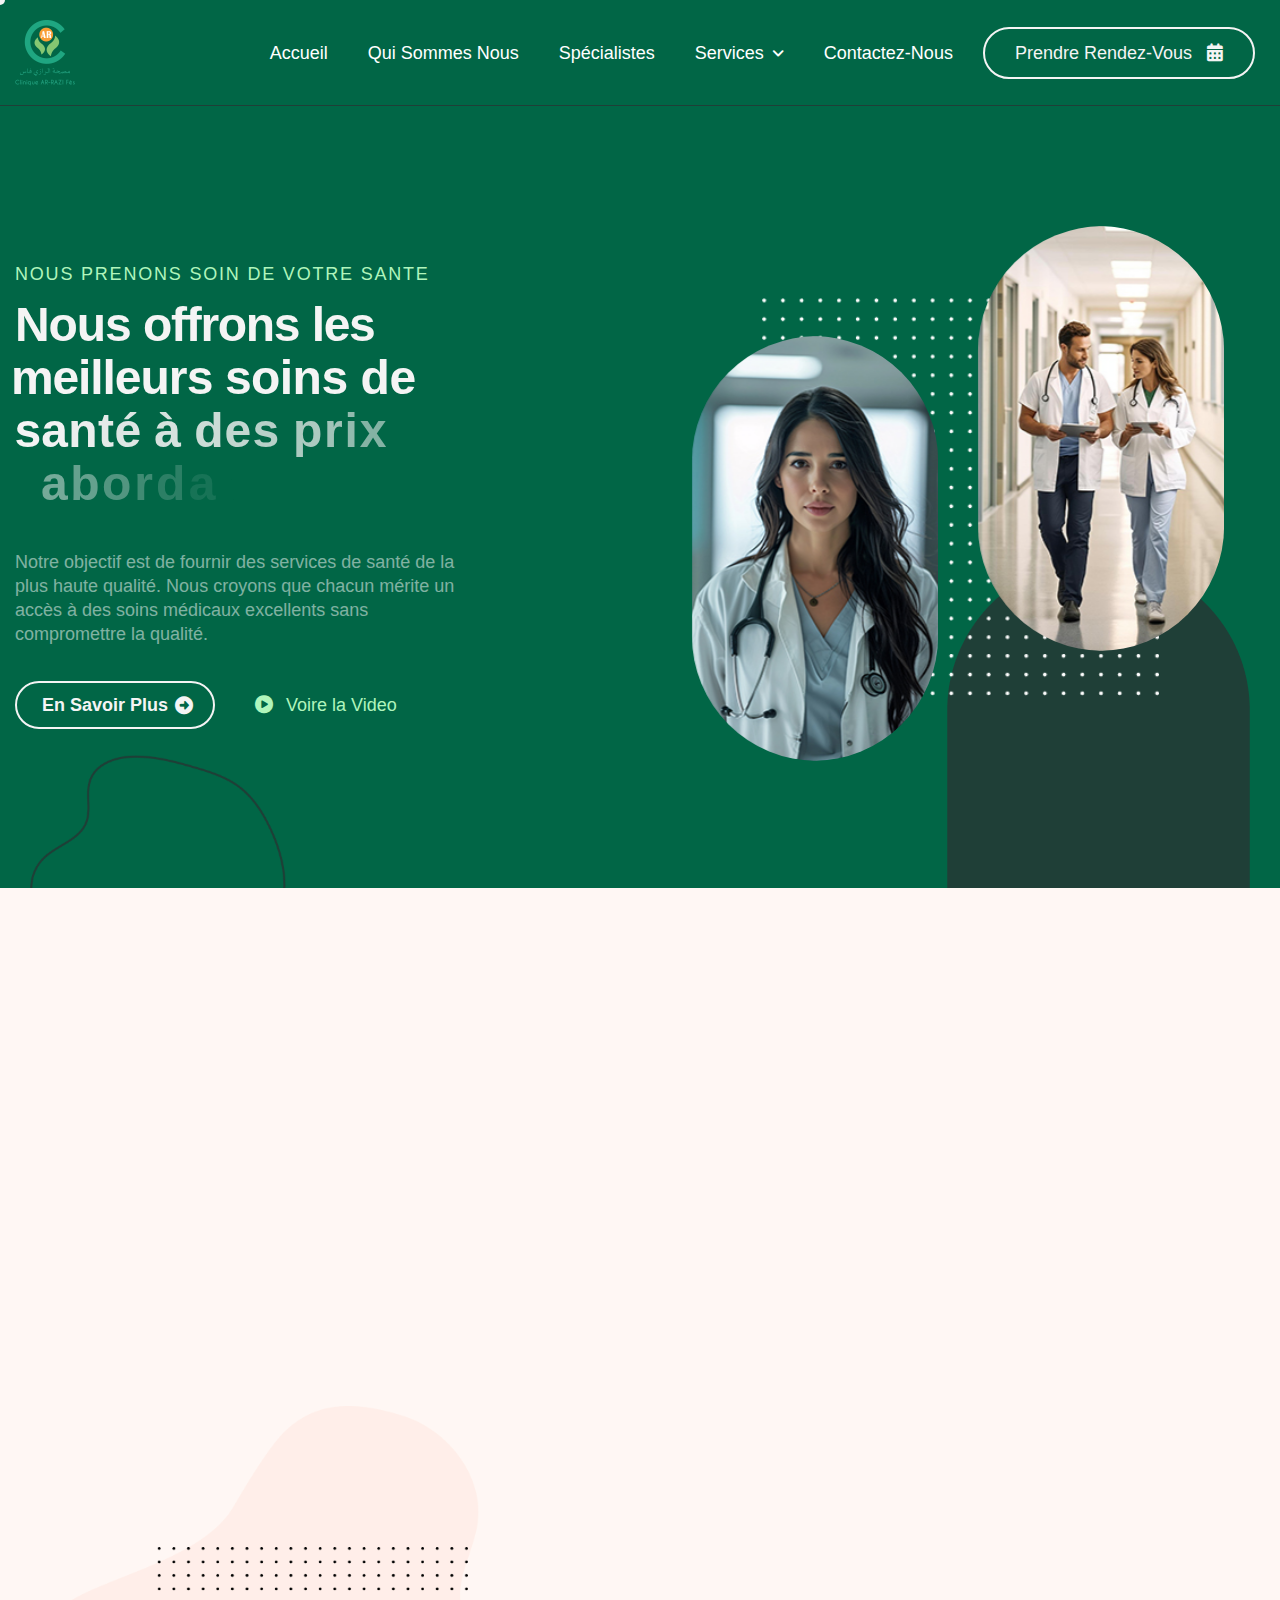
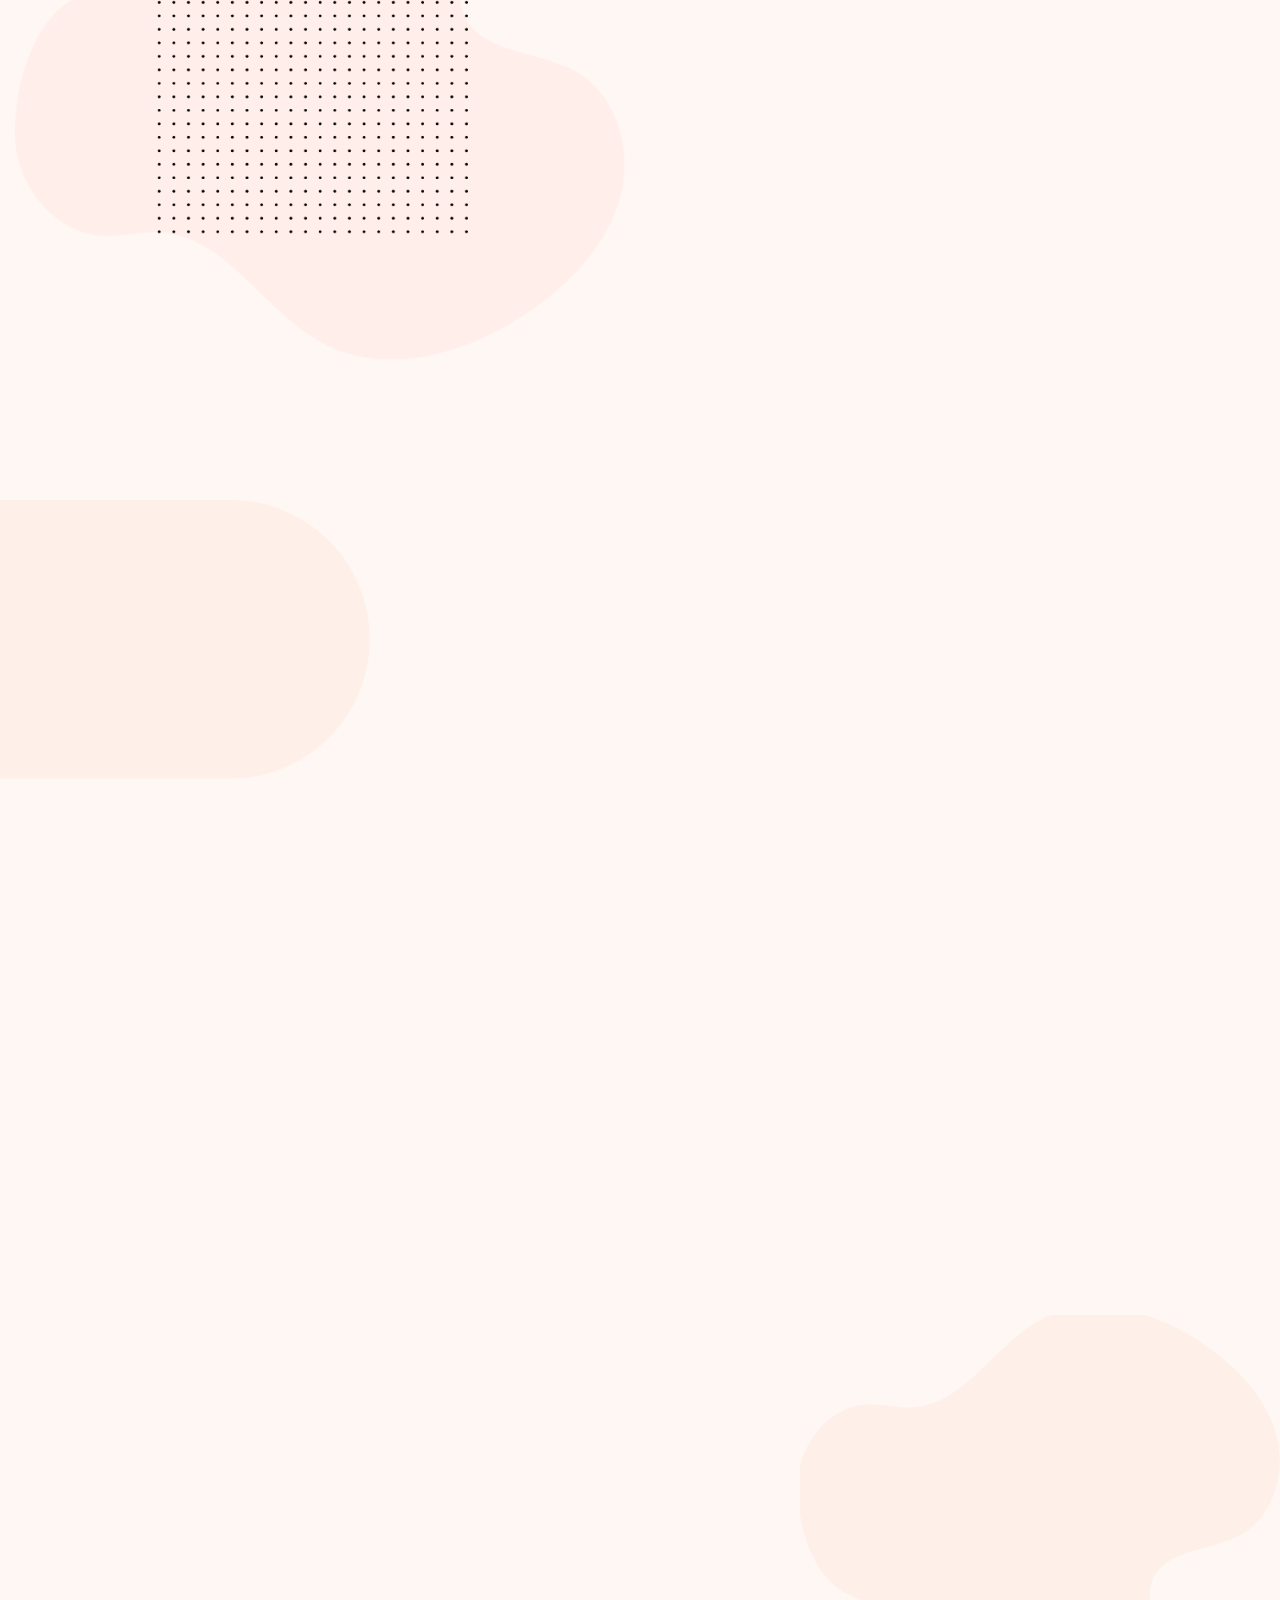
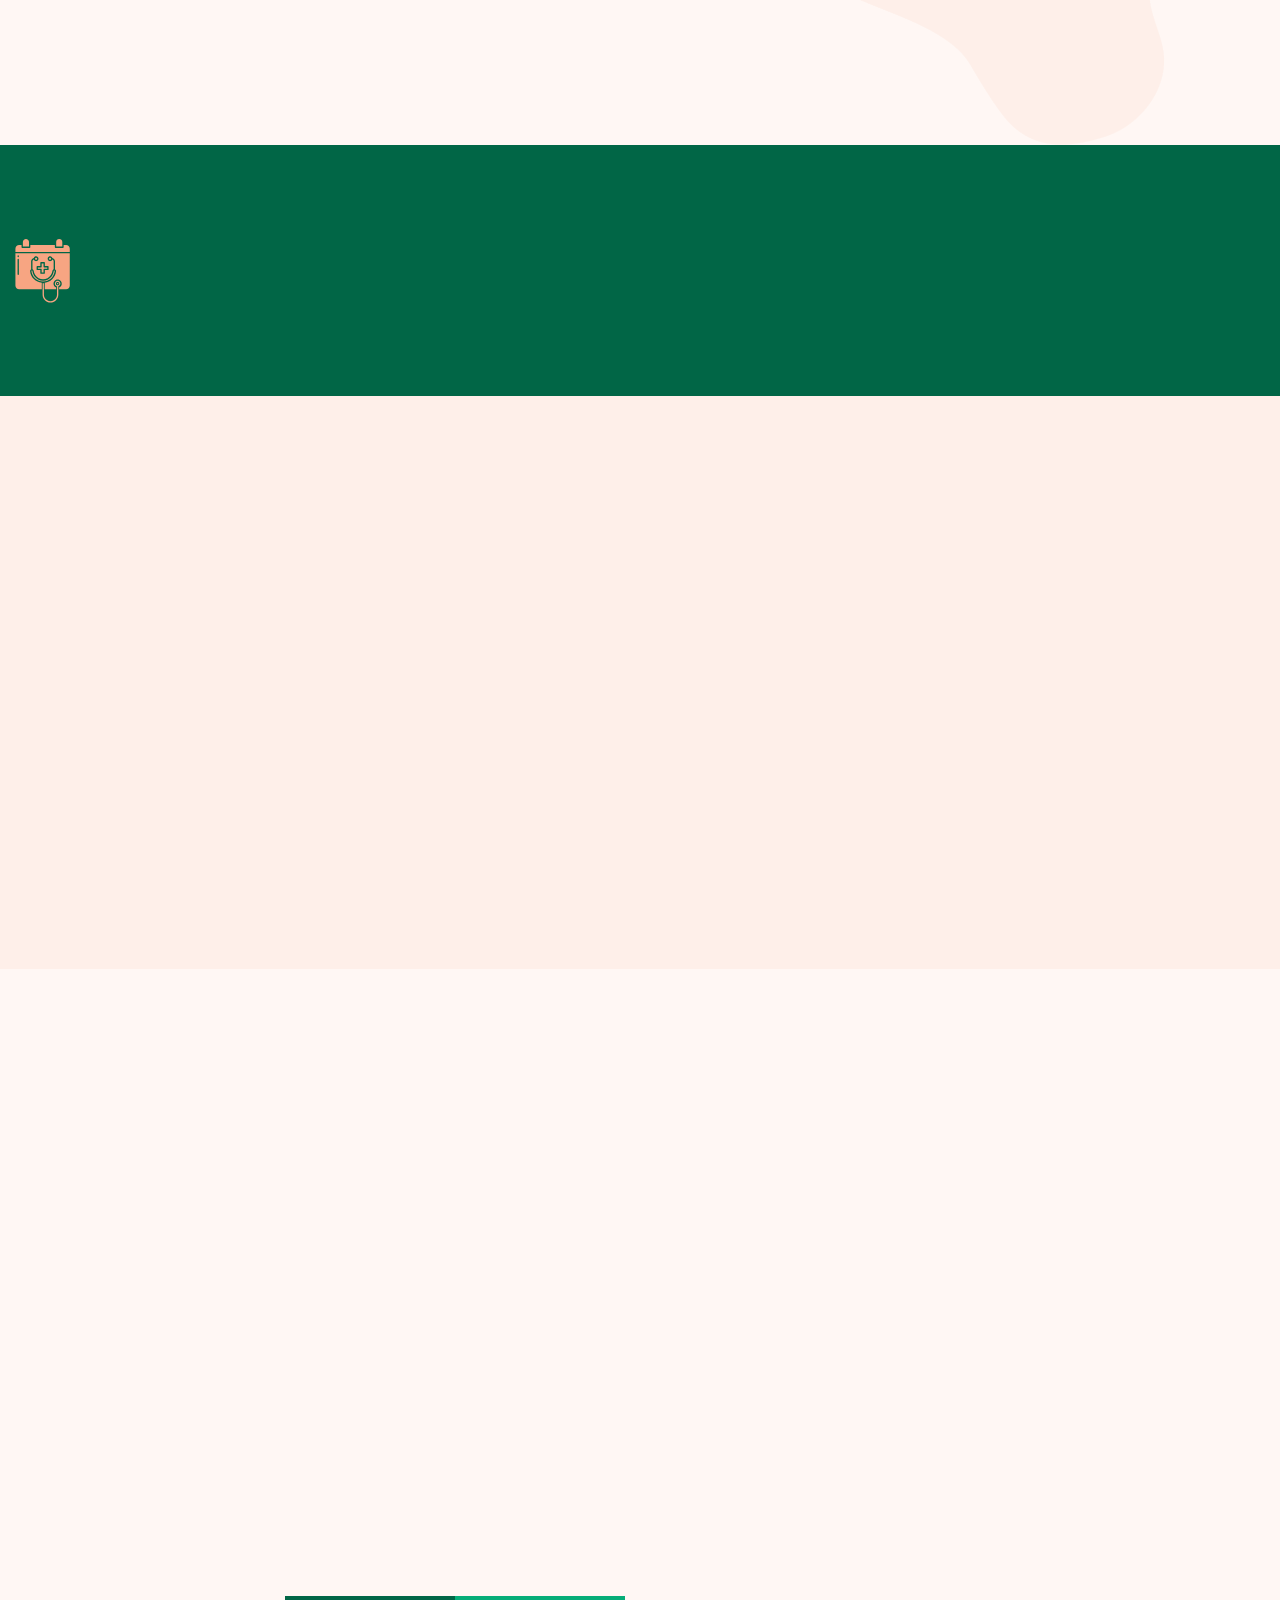
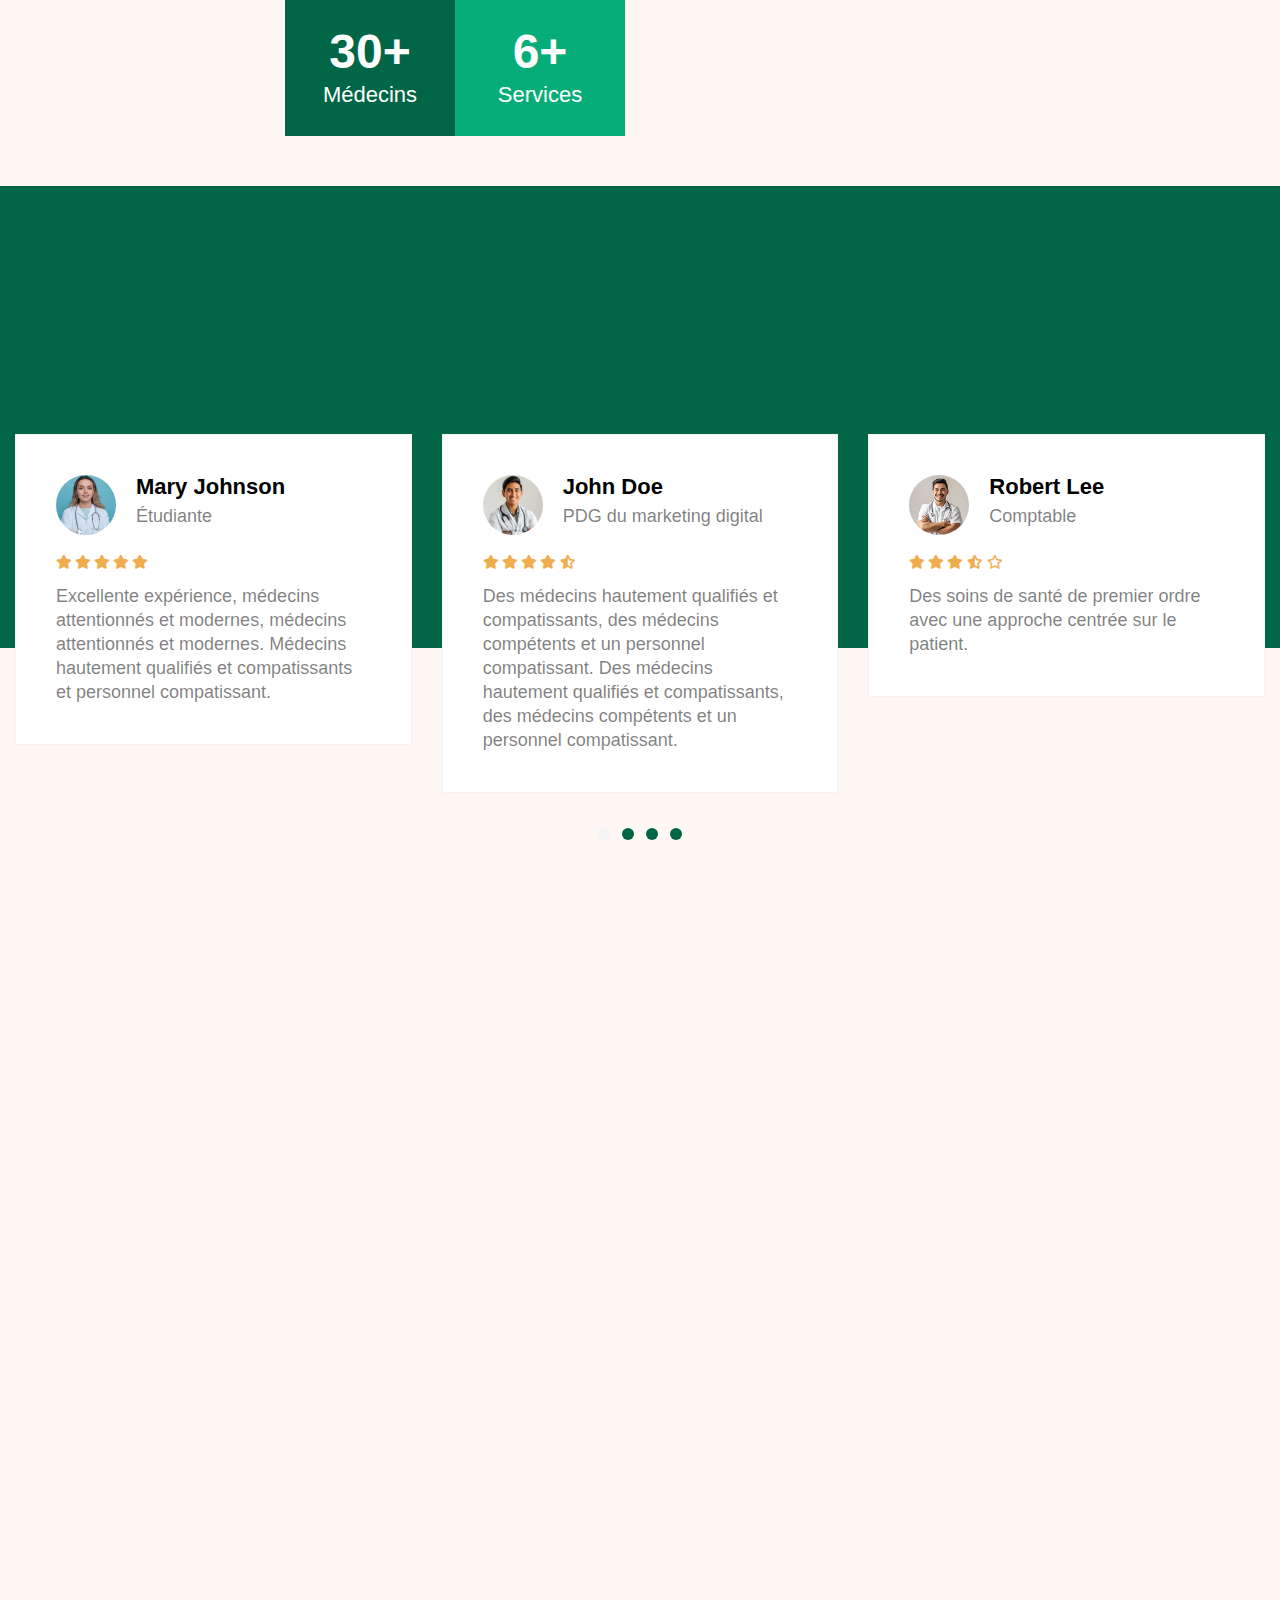
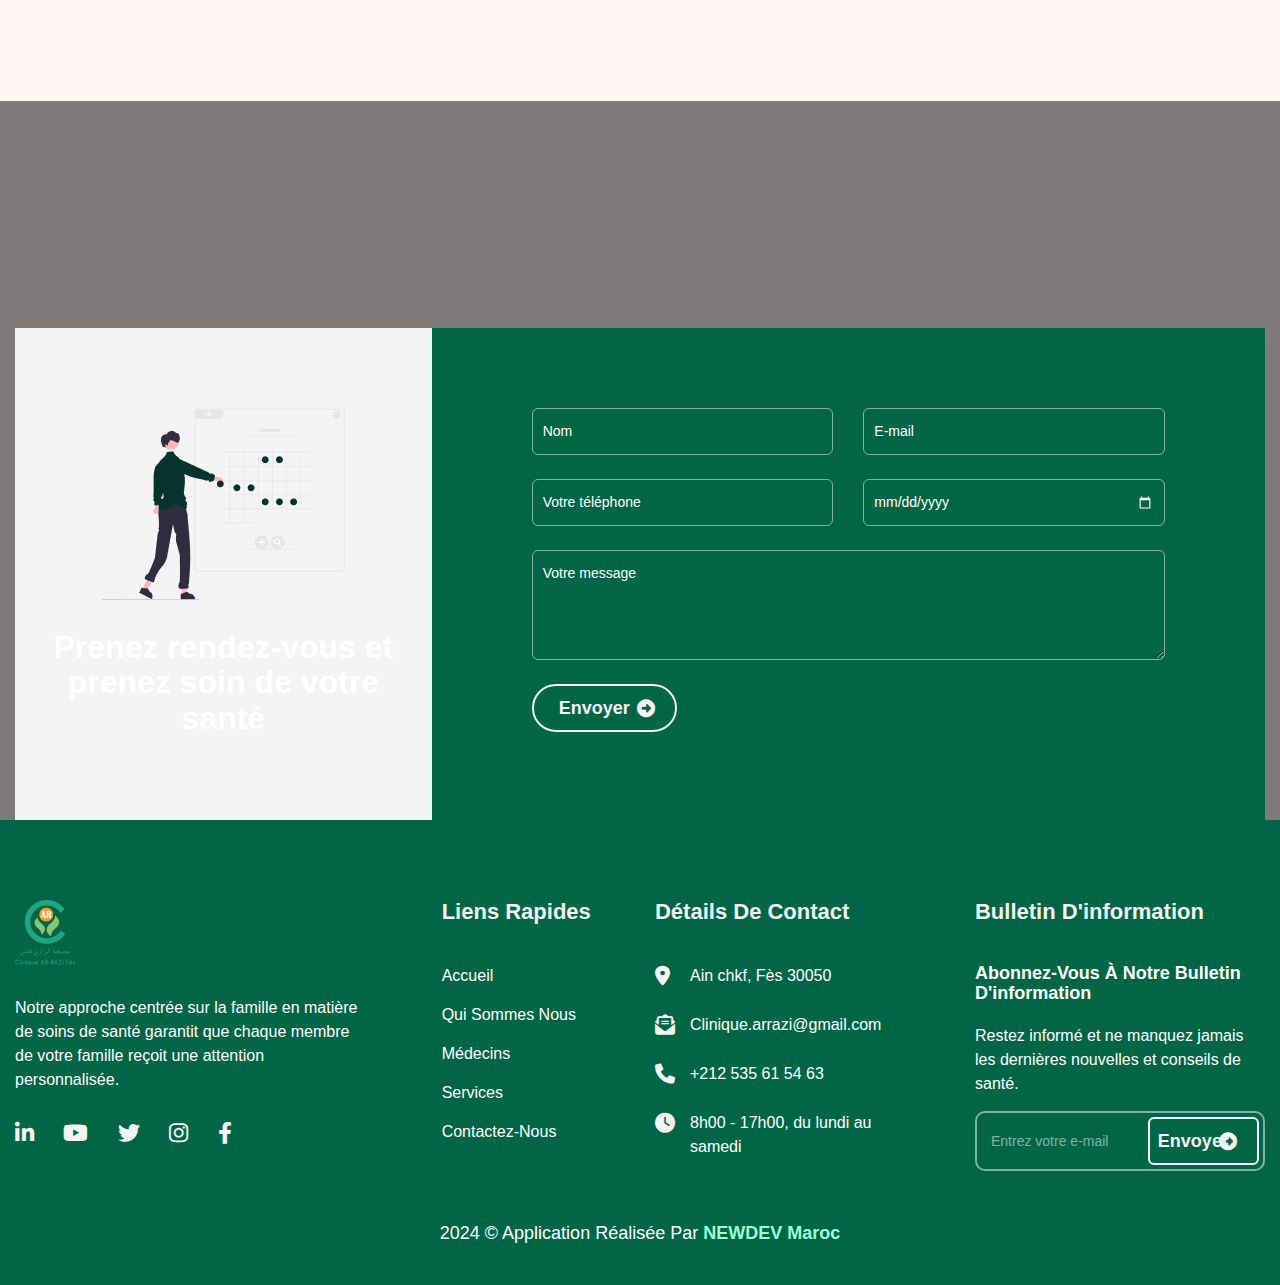
==== commit 62156e42: "translate the index page (main page)" ====
--- a/index.htm
+++ b/index.htm
@@ -277,7 +277,7 @@
 								<li>Pédiatrie</li>
 								<li>Radiothérapie de pointe</li>
 							</ul>
-							<!-- <a href="#" class="btn-default wow fadeInUp" data-wow-delay="0.5s">read more</a> -->
+							<!-- <a href="#" class="btn-default wow fadeInUp" data-wow-delay="0.5s">En savoir plus</a> -->
 						</div>
 						<!-- About Content Footer End -->
 					</div>
@@ -324,7 +324,7 @@
 						</div>
 						<!-- Medical Service Button Start -->
 						<div class="medical-service-btn">
-							<a href="#" class="btn-services">read more <i class="far fa-arrow-alt-circle-right"></i></a>
+							<a href="#" class="btn-services">En savoir plus <i class="far fa-arrow-alt-circle-right"></i></a>
 						</div>
 						<!-- Medical Service Button End -->
 					</div>
@@ -350,7 +350,7 @@
 						</div>
 						<!-- Medical Service Button Start -->
 						<div class="medical-service-btn">
-							<a href="#" class="btn-services">read more <i class="far fa-arrow-alt-circle-right"></i></a>
+							<a href="#" class="btn-services">En savoir plus <i class="far fa-arrow-alt-circle-right"></i></a>
 						</div>
 						<!-- Medical Service Button End -->
 					</div>
@@ -376,7 +376,7 @@
 						</div>
 						<!-- Medical Service Button Start -->
 						<div class="medical-service-btn">
-							<a href="#" class="btn-services">read more <i class="far fa-arrow-alt-circle-right"></i></a>
+							<a href="#" class="btn-services">En savoir plus <i class="far fa-arrow-alt-circle-right"></i></a>
 						</div>
 						<!-- Medical Service Button End -->
 					</div>
@@ -402,7 +402,7 @@
 						</div>
 						<!-- Medical Service Button Start -->
 						<div class="medical-service-btn">
-							<a href="#" class="btn-services">read more <i class="far fa-arrow-alt-circle-right"></i></a>
+							<a href="#" class="btn-services">En savoir plus <i class="far fa-arrow-alt-circle-right"></i></a>
 						</div>
 						<!-- Medical Service Button End -->
 					</div>
@@ -428,7 +428,7 @@
 						</div>
 						<!-- Medical Service Button Start -->
 						<div class="medical-service-btn">
-							<a href="#" class="btn-services">read more <i class="far fa-arrow-alt-circle-right"></i></a>
+							<a href="#" class="btn-services">En savoir plus <i class="far fa-arrow-alt-circle-right"></i></a>
 						</div>
 						<!-- Medical Service Button End -->
 					</div>
@@ -453,7 +453,7 @@
 						</div>
 						<!-- Medical Service Button Start -->
 						<div class="medical-service-btn">
-							<a href="#" class="btn-services">read more <i class="far fa-arrow-alt-circle-right"></i></a>
+							<a href="#" class="btn-services">En savoir plus <i class="far fa-arrow-alt-circle-right"></i></a>
 						</div>
 						<!-- Medical Service Button End -->
 					</div>
@@ -478,7 +478,7 @@
 						</div>
 						<!-- Medical Service Button Start -->
 						<div class="medical-service-btn">
-							<a href="#" class="btn-services">read more <i class="far fa-arrow-alt-circle-right"></i></a>
+							<a href="#" class="btn-services">En savoir plus <i class="far fa-arrow-alt-circle-right"></i></a>
 						</div>
 						<!-- Medical Service Button End -->
 					</div>
@@ -780,7 +780,7 @@
 													<h3>mary johnson</h3>
 												</div>
 												<div class="testimonial-title">
-													<p>Student</p>
+													<p>Étudiante</p>
 												</div>
 											</div>
 										</div>
@@ -815,7 +815,7 @@
 													<h3>john doe</h3>
 												</div>
 												<div class="testimonial-title">
-													<p>CEO of Digital Marketing</p>
+													<p>PDG du marketing digital</p>
 												</div>
 											</div>
 										</div>
@@ -851,7 +851,7 @@
 													<h3>robert lee</h3>
 												</div>
 												<div class="testimonial-title">
-													<p>Accountant</p>
+													<p>Comptable</p>
 												</div>
 											</div>
 										</div>
@@ -865,9 +865,7 @@
 											</ul>
 										</div>
 										<div class="testimonial-content">
-											<p>Top-notch healthcare with a patient-centered healthcare with a approach
-												healthcare Top-notch healthcare with a patient-centered healthcare with
-												a approach</p>
+											<p>Des soins de santé de premier ordre avec une approche centrée sur le patient.</p>
 										</div>
 									</div>
 								</div>
@@ -887,7 +885,7 @@
 													<h3>emily davis</h3>
 												</div>
 												<div class="testimonial-title">
-													<p>CEO of Digital Marketing</p>
+													<p>PDG du marketing digital</p>
 												</div>
 											</div>
 										</div>
@@ -901,9 +899,7 @@
 											</ul>
 										</div>
 										<div class="testimonial-content">
-											<p>Des médecins hautement qualifiés et un personnel de santé compatissant avec une approche
-												centrée sur le patient des soins de santé centrés sur le patient des soins de santé centrés sur le patient avec une approche
-												centrée sur le patient des soins de santé centrés sur le patient avec des médecins et un personnel compatissant.</p>
+											<p>Des médecins hautement qualifiés et un personnel de santé compatissant avec une approche centrée sur le patient, offrant des soins de santé de qualité.</p>
 										</div>
 									</div>
 								</div>
@@ -926,8 +922,8 @@
 				<div class="col-lg-5 col-md-12">
 					<!-- Section Title Start -->
 					<div class="section-title">
-						<h3 class="wow fadeInUp">our blog</h3>
-						<h2 class="text-anime-style-3">Lates News & Articles.</h2>
+						<h3 class="wow fadeInUp">Notre blog</h3>
+						<h2 class="text-anime-style-3">Dernières nouvelles et articles.</h2>
 					</div>
 					<!-- Section Title End -->
 				</div>
@@ -947,14 +943,14 @@
 
 						<!-- Post Content Start -->
 						<div class="post-item-body">
-							<h2><a href="#">Best Medical Network Directory For Physicians & Clients</a></h2>
-							<p>Hypertension, commonly known as high blood pressure, is a prevalent</p>
+							<h2><a href="#">L'hypertension, communément appelée haute pression artérielle, est une condition répandue</a></h2>
+							<p>Meilleur annuaire de réseau médical pour les médecins et les patients</p>
 						</div>
 						<!-- Post Content End -->
 
 						<!-- Btn Readmore Start -->
 						<div class="btn-readmore">
-							<a href="">read more <i class="fa-solid fa-arrow-right-long"></i></a>
+							<a href="">En savoir plus <i class="fa-solid fa-arrow-right-long"></i></a>
 						</div>
 						<!-- Btn Readmore End -->
 					</div>
@@ -974,14 +970,14 @@
 
 						<!-- Post Content Start -->
 						<div class="post-item-body">
-							<h2><a href="">The Importance of Regular Health Checkups</a></h2>
-							<p>This symptoms, causes, risk factors, diagnosis, treatment options strategies.</p>
+							<h2><a href="">Ces symptômes, causes, facteurs de risque, diagnostic, options de traitement et stratégies</a></h2>
+							<p>L'importance des bilans de santé réguliers.</p>
 						</div>
 						<!-- Post Content End -->
 
 						<!-- Btn Readmore Start -->
 						<div class="btn-readmore">
-							<a href="">read more <i class="fa-solid fa-arrow-right-long"></i></a>
+							<a href="">En savoir plus <i class="fa-solid fa-arrow-right-long"></i></a>
 						</div>
 						<!-- Btn Readmore End -->
 					</div>
@@ -1001,14 +997,14 @@
 
 						<!-- Post Content Start -->
 						<div class="post-item-body">
-							<h2><a href="">Managing Better Stress for Better Mental Health</a></h2>
-							<p>These stories can provide valuable insights into living with a particular condition</p>
+							<h2><a href="">Gérer le stress de manière efficace pour une meilleure santé mentale</a></h2>
+							<p>Ces histoires peuvent fournir des informations précieuses sur la vie avec une condition particulière</p>
 						</div>
 						<!-- Post Content End -->
 
 						<!-- Btn Readmore Start -->
 						<div class="btn-readmore">
-							<a href="">Read More <i class="fa-solid fa-arrow-right-long"></i></a>
+							<a href="">En savoir plus <i class="fa-solid fa-arrow-right-long"></i></a>
 						</div>
 						<!-- Btn Readmore End -->
 					</div>
@@ -1026,8 +1022,8 @@
 				<div class="col-lg-12">
 					<!-- Section Title Start -->
 					<div class="section-title">
-						<h3 class="wow fadeInUp">fill the form</h3>
-						<h2 class="text-anime-style-3">Contact Form.</h2>
+						<h3 class="wow fadeInUp">Remplir le formulaire</h3>
+						<h2 class="text-anime-style-3">Formulaire de contact.</h2>
 					</div>
 					<!-- Section Title End -->
 				</div>
@@ -1041,7 +1037,7 @@
 							<img src="images/contact-us-img.png" alt="">
 						</div>
 						<div class="appointment-content">
-							<h3>Make <strong>Appointment </strong>& Take Care Of Your Healthy Life</h3>
+							<h3>Prenez rendez-vous et prenez soin de votre santé</h3>
 						</div>
 					</div>
 					<!-- Contact Appointment End -->
@@ -1053,20 +1049,20 @@
 						<form id="appointmentForm" action="#" method="POST" data-toggle="validator">
 							<div class="row">
 								<div class="form-group col-md-6 mb-4">
-									<input type="text" name="name" class="form-control" id="name" placeholder="Name"
+									<input type="text" name="name" class="form-control" id="name" placeholder="Nom"
 										required="">
 									<div class="help-block with-errors"></div>
 								</div>
 
 								<div class="form-group col-md-6 mb-4">
-									<input type="email" name="email" class="form-control" id="email" placeholder="Email"
+									<input type="email" name="email" class="form-control" id="email" placeholder="E-mail"
 										required="">
 									<div class="help-block with-errors"></div>
 								</div>
 
 								<div class="form-group col-md-6 mb-4">
 									<input type="text" name="phone" class="form-control" id="phone"
-										placeholder="Your Phone" required="">
+										placeholder="Votre téléphone" required="">
 									<div class="help-block with-errors"></div>
 								</div>
 
@@ -1077,12 +1073,12 @@
 
 								<div class="form-group col-md-12 mb-4">
 									<textarea name="msg" class="form-control" id="msg" rows="4"
-										placeholder="Your Message" required=""></textarea>
+										placeholder="Votre message" required=""></textarea>
 									<div class="help-block with-errors"></div>
 								</div>
 
 								<div class="col-md-12 form-group">
-									<button type="submit" class="btn-default">send</button>
+									<button type="submit" class="btn-default">envoyer</button>
 									<div id="msgSubmit" class="h3 hidden"></div>
 								</div>
 							</div>
@@ -1114,8 +1110,7 @@
 
 							<!-- Footer Content Start -->
 							<div class="footer-content">
-								<p>Our family-centered approach to healthcare ensures that each member of your family
-									receives personalized attention.</p>
+								<p>Notre approche centrée sur la famille en matière de soins de santé garantit que chaque membre de votre famille reçoit une attention personnalisée.</p>
 							</div>
 							<!-- Footer Content End -->
 
@@ -1137,7 +1132,7 @@
 					<div class="col-lg-2 col-md-3 col-5">
 						<!-- Footer Quick Links Start -->
 						<div class="footer-quick-links">
-							<h2>quick links</h2>
+							<h2>Liens rapides</h2>
 							<ul>
 								<li><a href="#">Accueil</a></li>
 								<li><a href="#">Qui sommes Nous</a></li>
@@ -1152,7 +1147,7 @@
 					<div class="col-lg-3 col-md-4 col-7">
 						<!-- Footer Contact Details Start -->
 						<div class="footer-contact-details">
-							<h2>contacte detaille</h2>
+							<h2>détails de contact</h2>
 							<!-- Footer Contact Info Box Start -->
 							<div class="footer-contact-box">
 								<!-- Info Box Start -->
@@ -1207,17 +1202,17 @@
 					<div class="col-lg-3 col-md-5">
 						<!-- Footer Newsletter Start -->
 						<div class="footer-newsletter">
-							<h2>newsletter</h2>
+							<h2>Bulletin d'information</h2>
 							<div class="subscribe-content">
-								<h3>subscribe to our newsletter</h3>
-								<p>Stay informed and never miss out on the latest news, health tips.</p>
+								<h3>Abonnez-vous à notre bulletin d'information</h3>
+								<p>Restez informé et ne manquez jamais les dernières nouvelles et conseils de santé.</p>
 							</div>
 							<div class="footer-newsletter-form">
 								<form id="newslettersForm" action="#" method="POST">
 									<div class="form-group">
 										<input type="email" name="email" class="form-control" id="mail"
-											placeholder="Enter Your Email" required="">
-										<button type="submit" class="btn-default">send </button>
+											placeholder="Entrez votre e-mail" required="">
+										<button type="submit" class="btn-default">envoyer </button>
 									</div>
 								</form>
 							</div>
@@ -1232,7 +1227,7 @@
 						<div class="col-lg-12">
 							<!-- Footer Copyright Start -->
 							<div class="footer-copyright-text">
-								<p>2024 © Application réalisée par <span>NEWDEV Maroc</span></p>
+								<p>2024 © Application réalisée par <span><a href="https://newdevmaroc.com/en" style="color: rgb(157, 255, 214);">NEWDEV Maroc</a></span></p>
 							</div>
 							<!-- Footer Copyright End -->
 						</div>
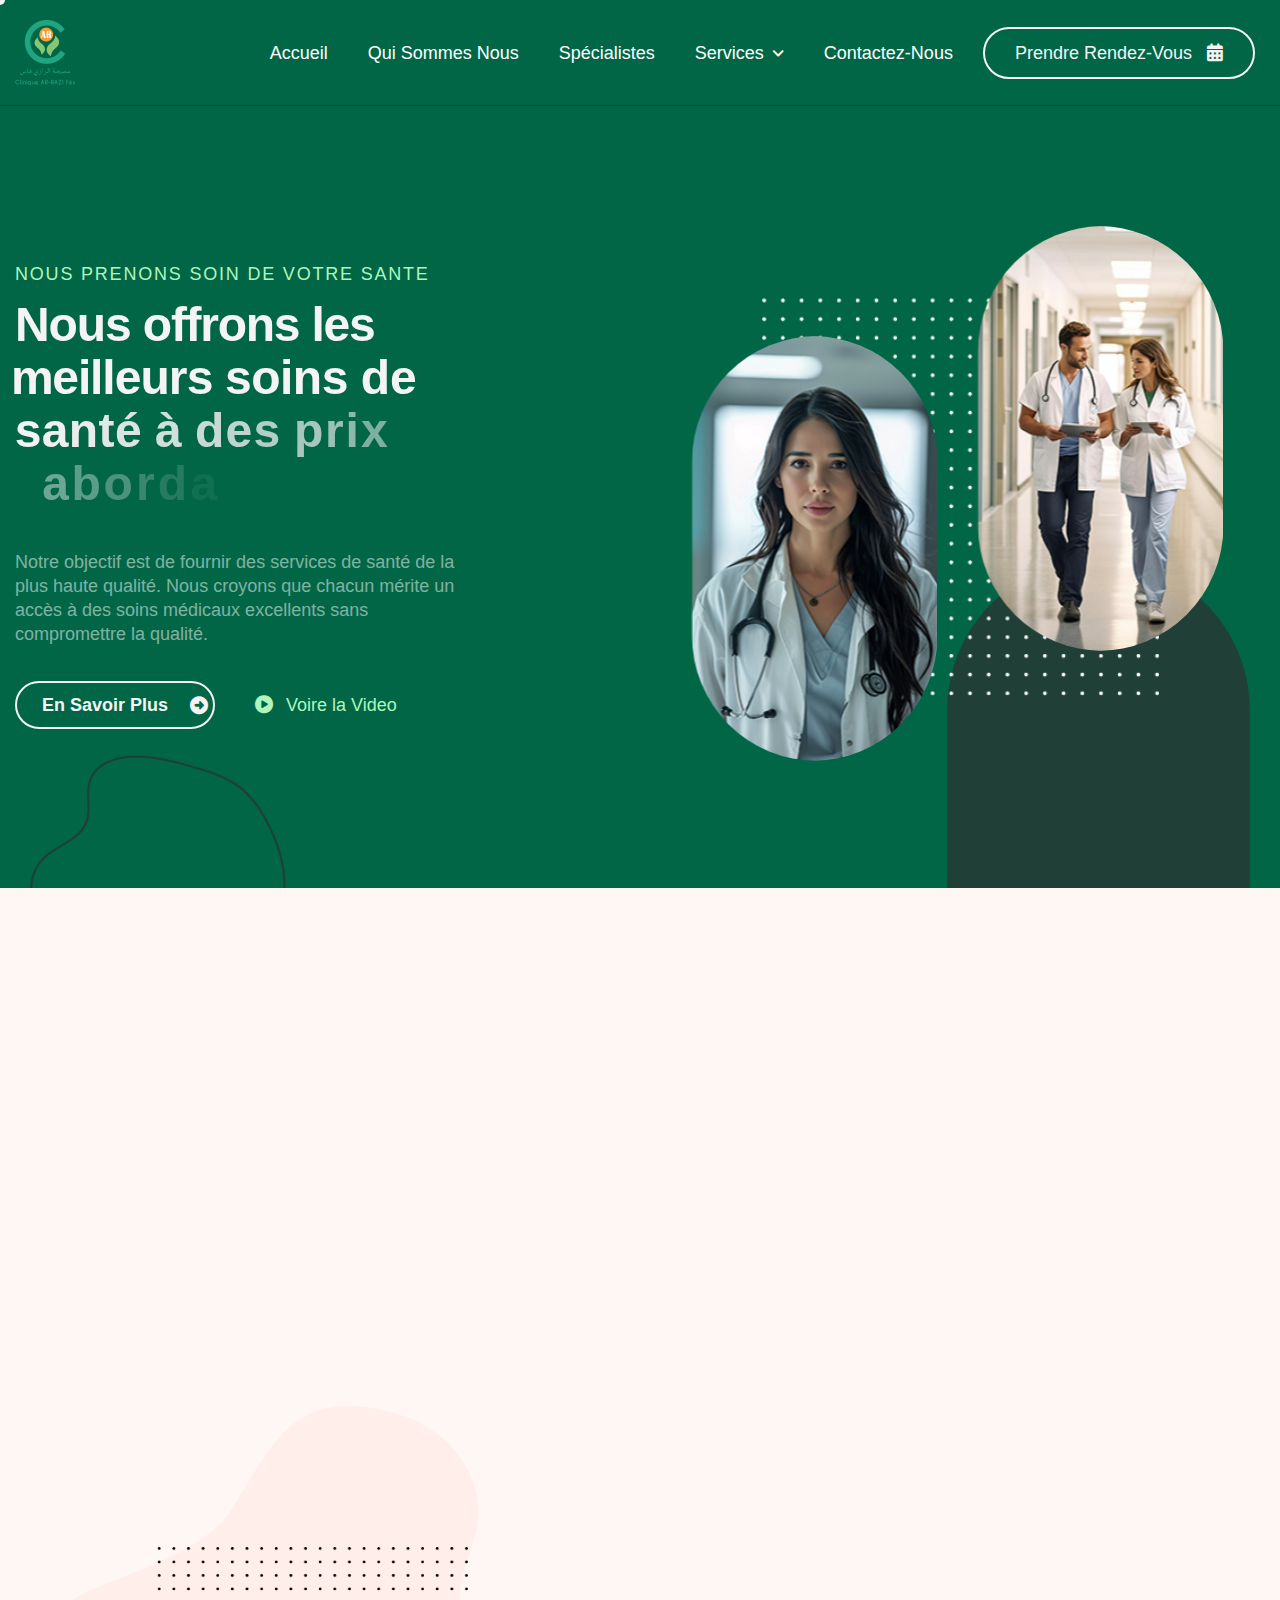
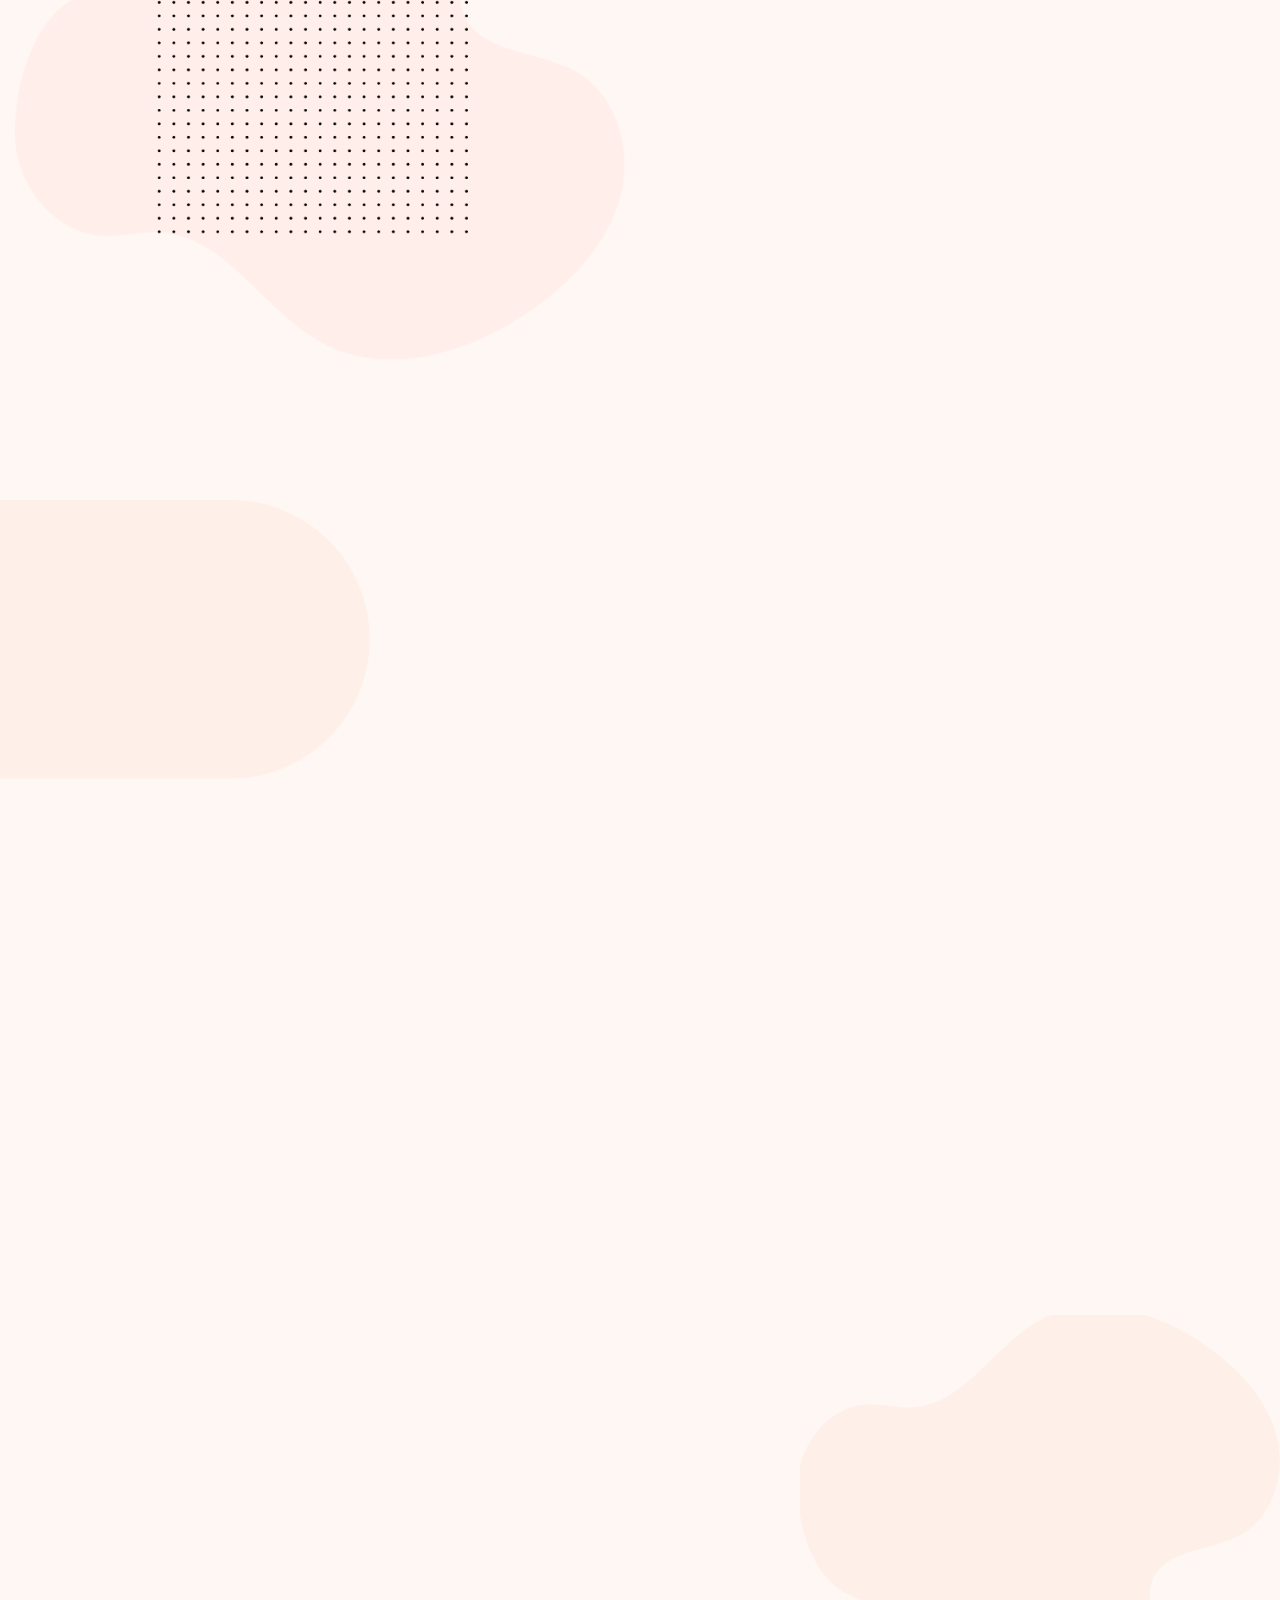
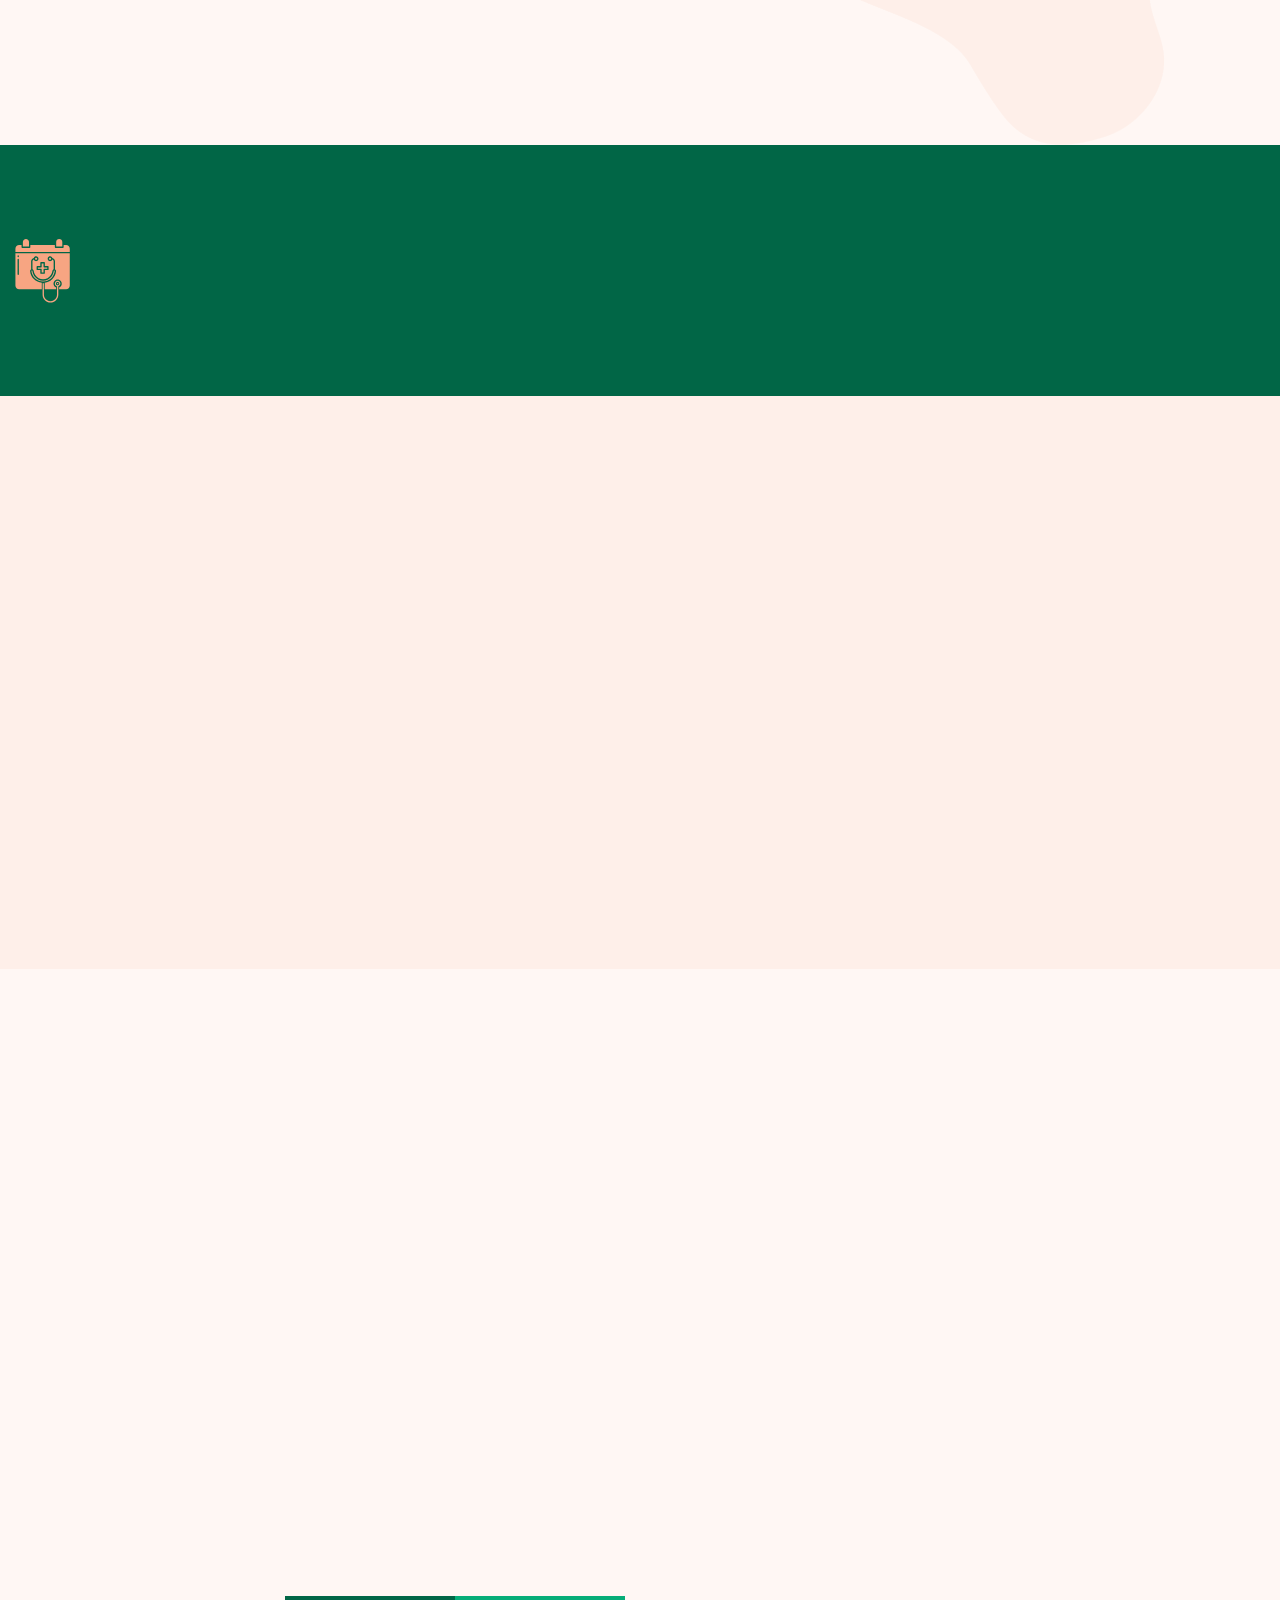
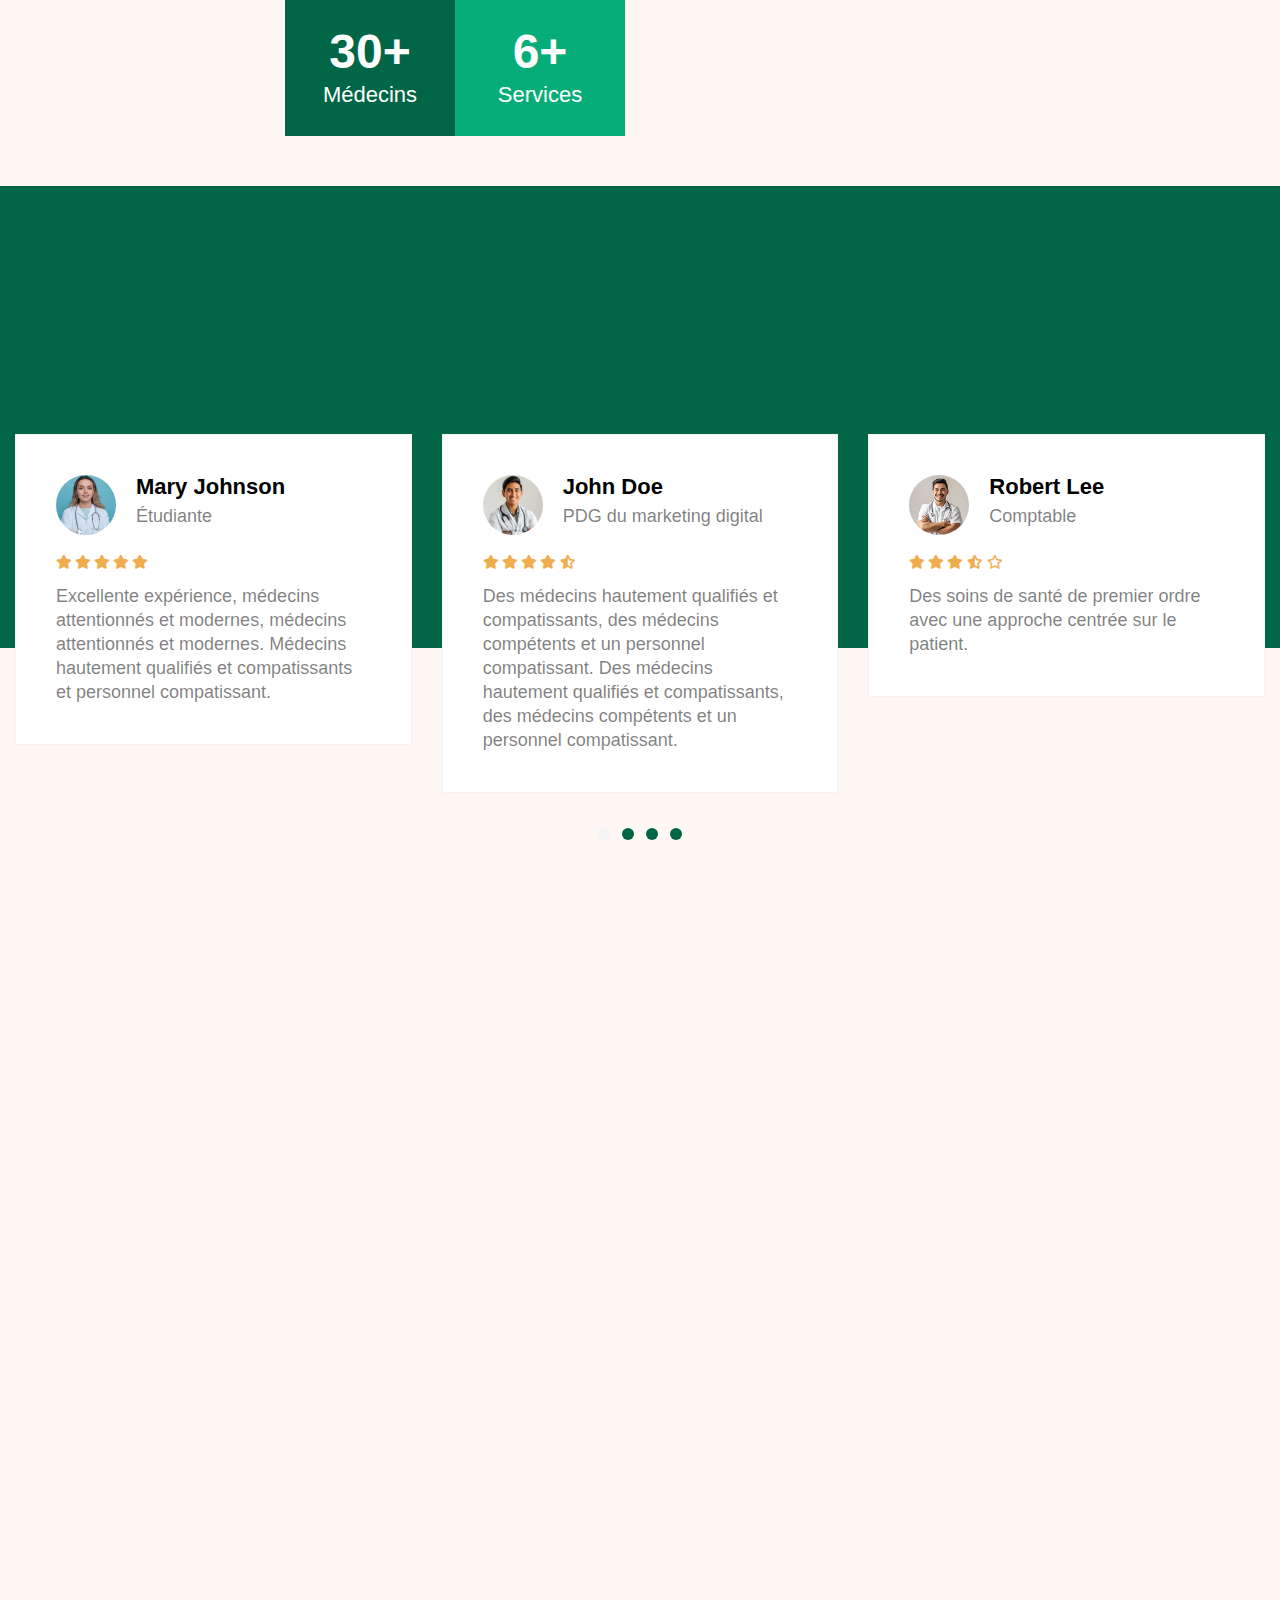
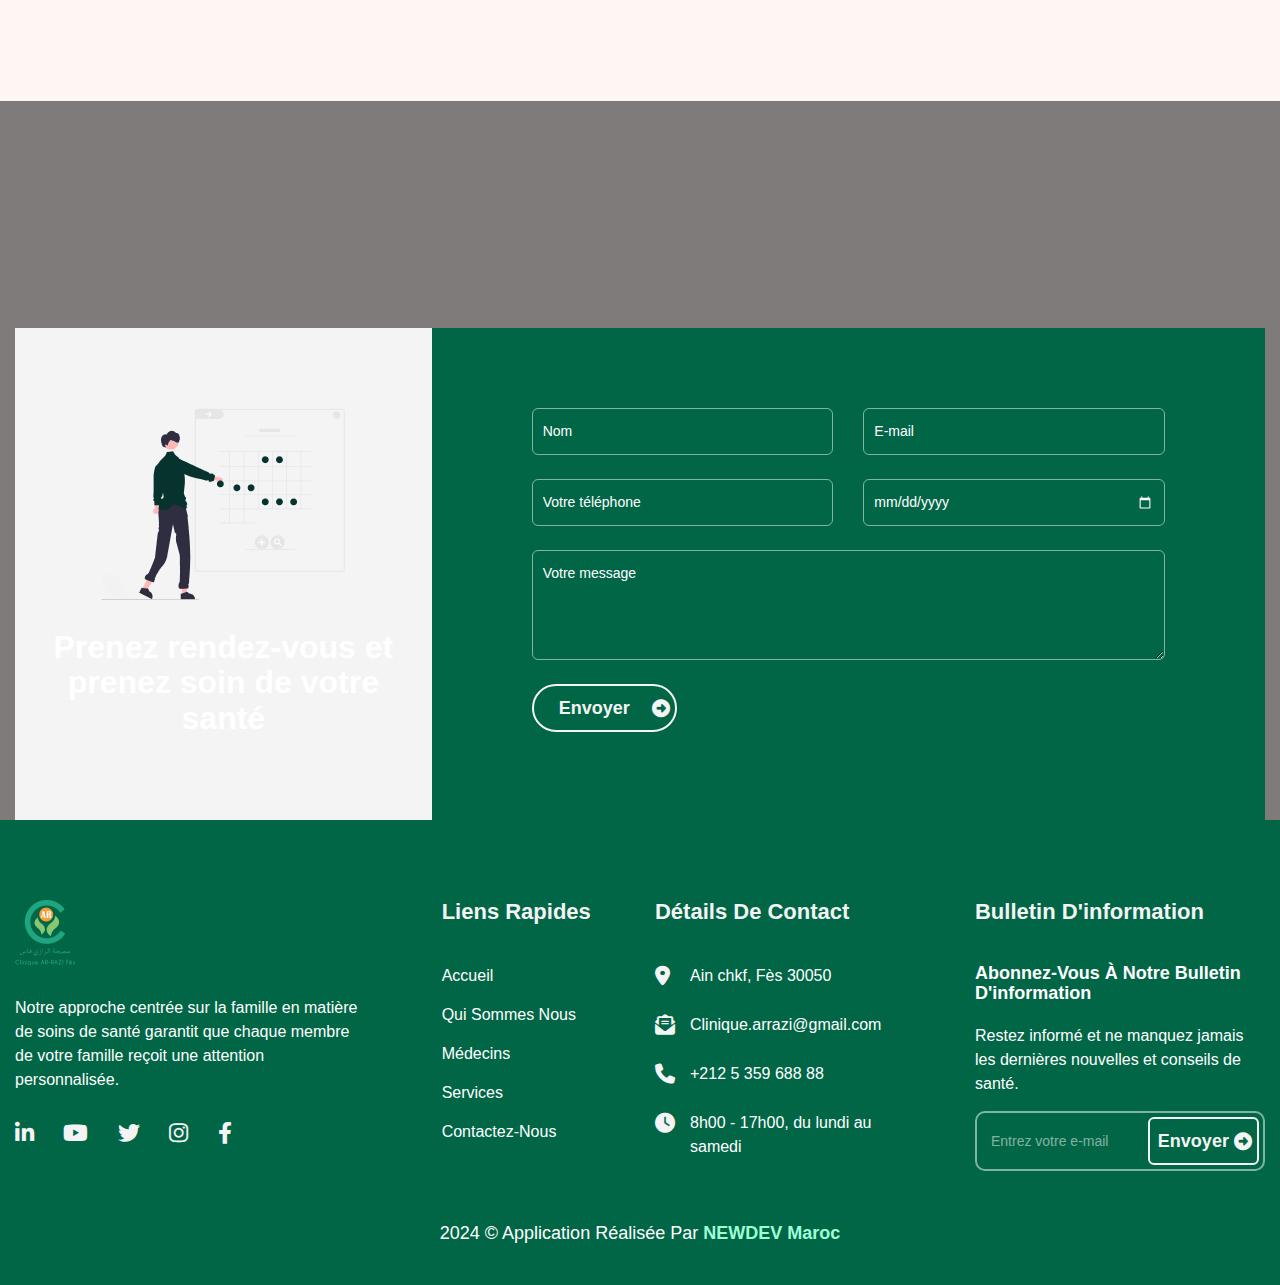
==== commit 23315869: "remake the contact form page" ====
--- a/index.htm
+++ b/index.htm
@@ -1179,7 +1179,7 @@
 										<i class="fa-solid fa-phone"></i>
 									</div>
 									<!-- Icon Box End -->
-									<p>+212 535 61 54 63</p>
+									<p>+212 5 359 688 88</p>
 								</div>
 								<!-- Info Box End -->
 
--- a/css/custom.css
+++ b/css/custom.css
@@ -230,7 +230,7 @@
     content: '\f35a';
     position: absolute;
     top: 50%;
-    right: 0;
+    right: -15px;
     bottom: 0;
     font-family: 'FontAwesome';
     font-size: 18px;
@@ -384,6 +384,15 @@
 
 .section-title h1,
 .section-title h2{
+	font-size: 48px;
+    font-weight: 600;
+    line-height: 1.1em;
+    color: var(--accent-color);
+    letter-spacing: -0.02em;
+    margin: 0;
+}
+.section-title-top h1,
+.section-title-top h2{
 	font-size: 48px;
     font-weight: 600;
     line-height: 1.1em;
@@ -1437,7 +1446,7 @@
 .post-item-body p{
 	font-size: 16px;
 	font-weight: 400;
-	color: var(--transparent-secondry-color);
+	color: var(--contact-and-bar-info-color);
 }
 
 .post-item .btn-readmore a{
@@ -2037,13 +2046,13 @@
 	font-family: var(--secondry-font);
 	font-size: 22px;
 	font-weight: 700;
-	color: var(--text-color);
+	color: var(--accent-color);
 	margin-bottom: 30px;
 }
 
 .health-services-content p{
 	font-size: 16px;
-	color: var(--transparent-secondry-color);
+	color: var(--contact-and-bar-info-color);
 	margin-bottom: 30px;
 }
 
@@ -2059,7 +2068,7 @@
     margin-bottom: 20px;
     font-size: 18px;
     font-weight: 500;
-    color: var(--primary-color);
+    color: var(--accent-color);
 }
 
 .health-services-content ul li:before{
@@ -2204,7 +2213,7 @@
 }
 
 .team-content p{
-	color: var(--transparent-secondry-color);
+	color: var(--contact-and-bar-info-color);
 }
 
 /*************************************/
@@ -3307,6 +3316,9 @@
 .page-contact-form .section-title{
 	text-align: center;
 }
+.page-contact-form .section-title-top{
+	text-align: center;
+}
 
 .contact-us-form{
 	background-color: var(--primary-color);
